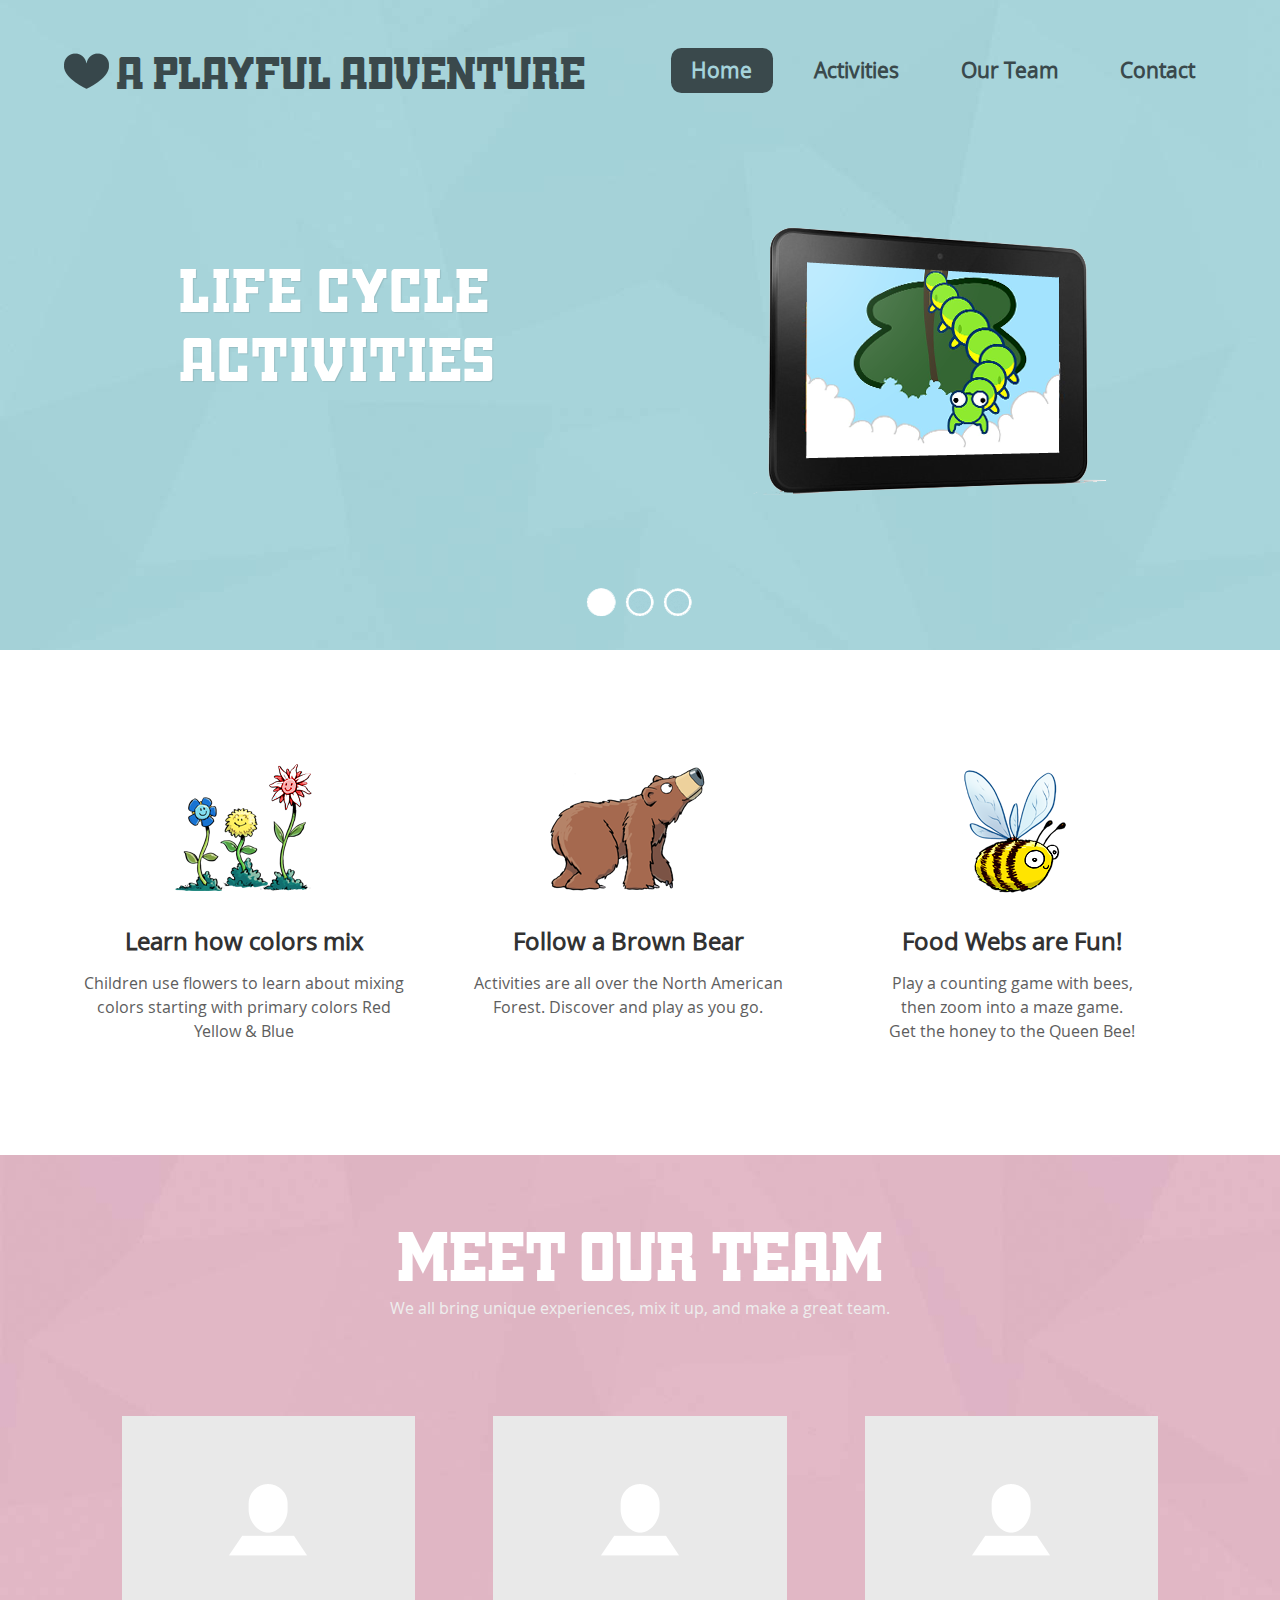
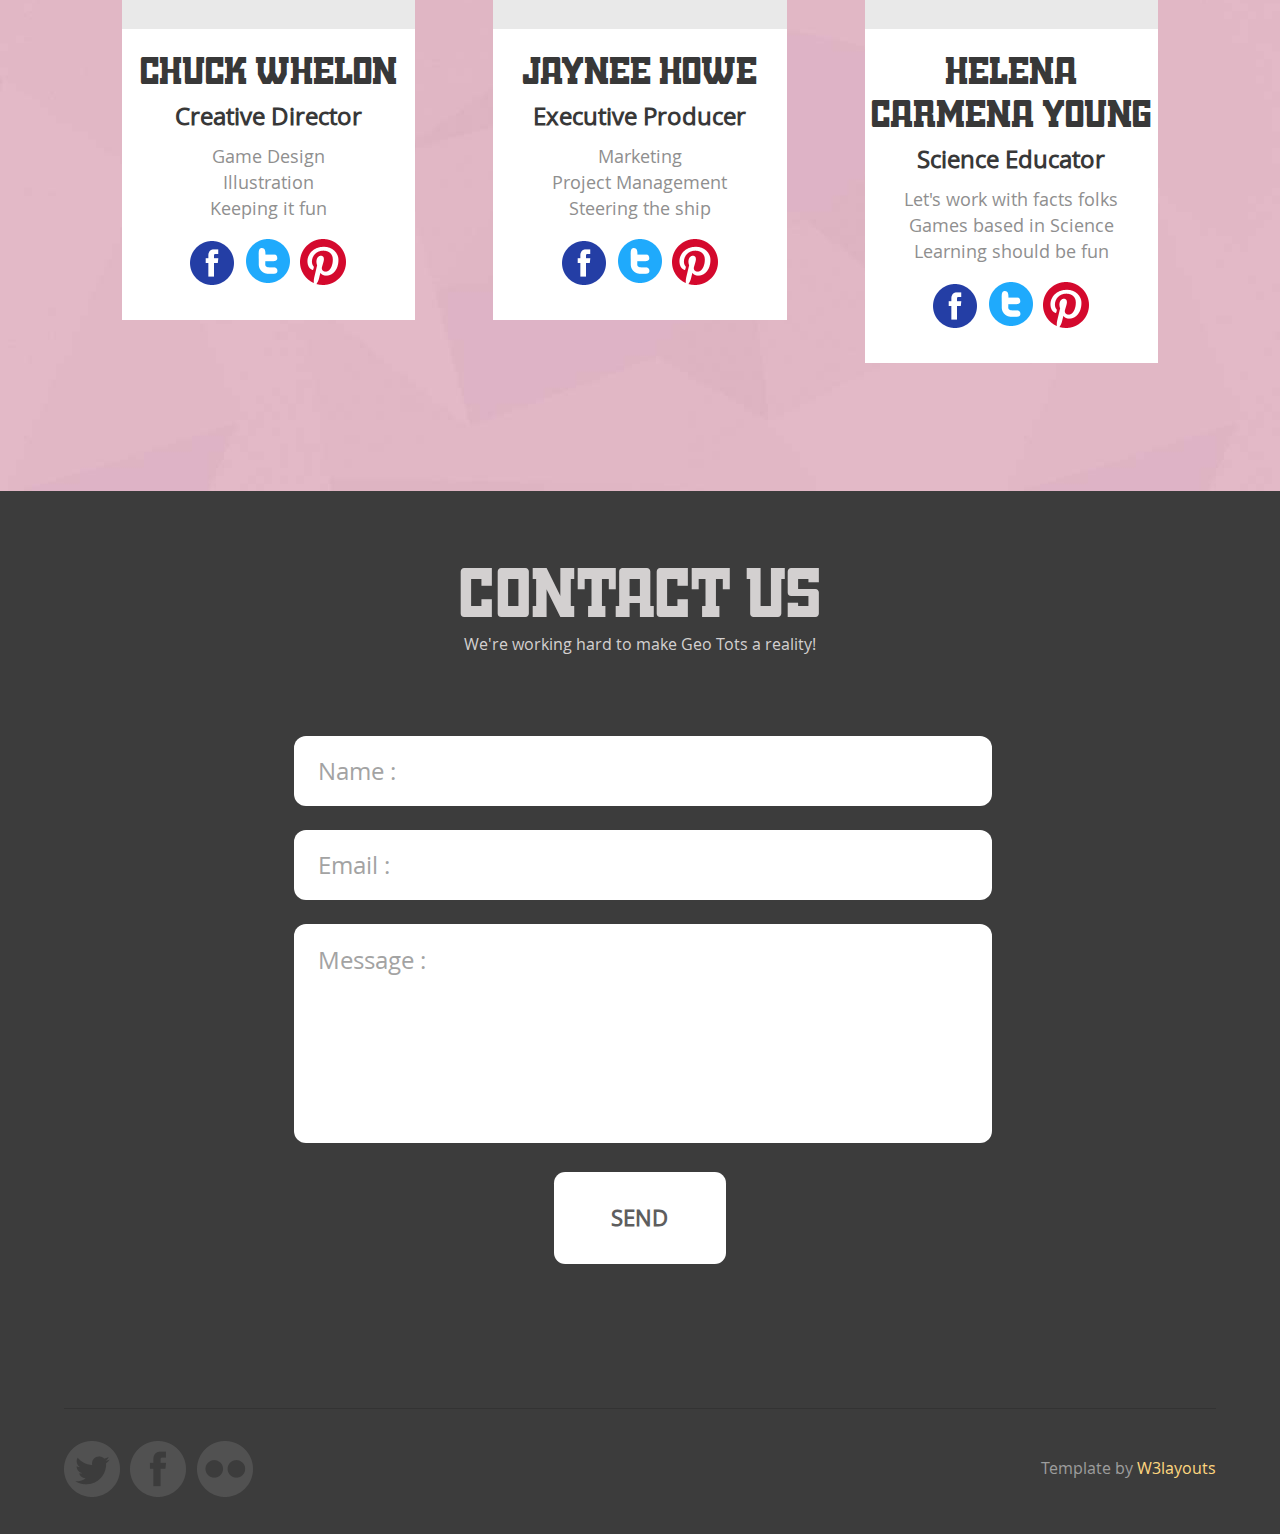
==== web/index.html @ cb93d804 "dotto" ====
<!--
Author: W3layouts
Author URL: http://w3layouts.com
License: Creative Commons Attribution 3.0 Unported
License URL: http://creativecommons.org/licenses/by/3.0/
-->
<!DOCTYPE HTML>
<html>
	<head>
		<title>Geo Tots</title>
		<meta name="viewport" content="width=device-width, initial-scale=1" />
		<link rel="shortcut icon" type="image/x-icon" href="images/fave-icon.png" />
		<script type="application/x-javascript"> addEventListener("load", function() { setTimeout(hideURLbar, 0); }, false); function hideURLbar(){ window.scrollTo(0,1); } </script>
		
   		<link href="css/style.css" rel="stylesheet" type="text/css" media="all" />
   		<link href="css/screen.css" media="screen, projection" rel="stylesheet" type="text/css" />
		<script src="js/modernizr.custom.28468.js"></script>
		<link rel="stylesheet" type="text/css" href="css/simptip-mini.css" media="screen,projection" />
		<script type="text/javascript" src="https://ajax.googleapis.com/ajax/libs/jquery/1.9.1/jquery.min.js"></script>
	</head>
	<body>
		<!---start-wrap----->
			<!---start-header----->
			<div class="header" id="home">
				<div class="wrap">
				<div class="top-header">
					<div class="logo">
						<a href="index.html"><span> </span>A playful adventure</a>
					</div>
					<div class="top-nav">
						<ul>
							<li class="active"><a href="#home" class="scroll">Home</a></li>
							<li><a href="#services" class="scroll">Activities</a></li>
						  <li><a href="#team" class="scroll">Our Team</a></li>
							<li><a href="#contact" class="scroll">Contact</a></li>
							<div class="clear"> </div>
						</ul>
				  </div>
					<div class="clear"> </div>
				</div>
			<!---End-header----->
			<!----start-content-slider---->
			<div id="da-slider" class="da-slider">
					  <div id="intro" class="da-slide">
					    <div class="da-title">
					      <h3> Life Cycle<br />
					      	 activities</h3>
					    </div>
					    <div class="da-img">
					      <img src="images/slider-pic1.png" alt="Geo Tots" title="Geo Tots" />
					    </div>
					  </div>
					  <div id="user-experience" class="da-slide">
					   <div class="da-title">
					   <h3> Learn how<br />
					      	 plants grow!</h3>
					    </div>
					     <div class="da-img">
					      <img src="images/slider-pic2.png" alt="Geo Tots" title="Geo Tots" />
					    </div>
					  </div>
					  <div id="design" class="da-slide">
					   <div class="da-title">
					    <h3>Discover <br />
					      	Food Webs!</h3>
					    </div>
					     <div class="da-img">
					      <img src="images/slider-pic3.png" alt="Drupal Powered" title="Presenting the Drupalien" />
					    </div>
					  </div>
					  <div>
					  </div>
					</div>
					<script src="http://ajax.googleapis.com/ajax/libs/jquery/1.7.1/jquery.min.js"></script>
					<script src="js/jquery.cslider.js"></script>
					<script>
					//jQuery(document).ready(function() {
					$('#da-slider').cslider({
					  autoplay : true,
					  interval: 3000,
					  bgincrement : 10
					});
					//});
					</script>
		<!----start-content-slider---->
			</div>
		</div>
		<!---End-header----->
		<!---start-content---->
		<div class="content">
			<div class="wrap">
			<!---start-top-grids---->
				<div class="top-service-grids" id="services">
					<div class="top-service-grid">
						<a href="#"><img src="images/top-grid-pic1.png" alt="" width="167" height="134" /></a>
						<a href="#"><span>Learn how colors mix</span></a>
					    <p>Children use flowers to learn about mixing colors starting with primary colors Red Yellow &amp; Blue </p>
				  </div>
					<div class="top-service-grid">
						<a href="#"><img src="images/top-grid-pic2.png" alt="" width="167" height="134" /></a>
						<a href="#"><span>Follow a Brown Bear</span></a>
					    <p>Activities are all over the North American Forest. Discover and play as you go.</p>
					</div>
			  <div class="top-service-grid">
						<a href="#"><img src="images/top-grid-pic4.png" alt="" width="167" height="134" /></a>
						<a href="#"><span>Food Webs are Fun!</span></a>
				        <p>Play a counting game with bees, <br>
				          then zoom into a maze game. <br>
	            Get the honey to the Queen Bee!</p>
				  </div>
				  <div class="clear"> </div>
				</div>
			<!---End-top-grids---->
			</div>
			
			<!---start-meet-our-team---->
			<div class="team" id="team">
				<div class="wrap">
					<div class="team-head">
						<h3>Meet Our team</h3>
						<p>We all bring unique experiences, mix it up, and make a great team.</p>
				  </div>
					<div class="team-members">
						<div class="team-member">
							<span><a href="#"> </a></span>
							<h4><a href="#">Chuck Whelon</a></h4>
						   <label>Creative Director</label>
							<p>Game Design</p>
							<p>Illustration</p>
							<p>Keeping it fun</p>
					  <ul>
								<li>
									</li><li><a class="facebook simptip-position-bottom simptip-movable" data-tooltip="Facebook" href="#"> </a></li>
									<li><a class="twitter simptip-position-bottom simptip-movable" data-tooltip="Twitter" href="#"> </a></li>
									<li><a class="pin simptip-position-bottom simptip-movable" data-tooltip="Pintrest" href="#"> </a></li>
									<div class="clear"> </div>
								
							</ul>
						</div>
						<div class="team-member">
							<span><a href="#"> </a></span>
							<h4><a href="#">Jaynee Howe</a></h4>
						   <label>Executive Producer</label>
							<p>Marketing</p>
							<p>Project Management</p>
							<p>Steering the ship</p>
<ul>
								<li>
									</li><li><a class="facebook simptip-position-bottom simptip-movable" data-tooltip="Facebook" href="#"> </a></li>
									<li><a class="twitter simptip-position-bottom simptip-movable" data-tooltip="Twitter" href="#"> </a></li>
									<li><a class="pin simptip-position-bottom simptip-movable" data-tooltip="Pintrest" href="#"> </a></li>
									<div class="clear"> </div>
								
							</ul>
						</div>
						<div class="team-member">
							<span><a href="#"> </a></span>
							<h4><a href="#">Helena Carmena Young</a></h4>
						   <label>Science Educator</label>
							<p>Let's work with facts folks</p>
							<p>Games based in Science</p>
							<p>Learning should be fun</p>
					  <ul>
								<li>
									</li><li><a class="facebook simptip-position-bottom simptip-movable" data-tooltip="Facebook" href="#"> </a></li>
									<li><a class="twitter simptip-position-bottom simptip-movable" data-tooltip="Twitter" href="#"> </a></li>
									<li><a class="pin simptip-position-bottom simptip-movable" data-tooltip="Pintrest" href="#"> </a></li>
									<div class="clear"> </div>
								
							</ul>
						</div>
						<div class="clear"> </div>
						<div class="clear"> </div>
					</div>
				</div>
			</div>
			<!---//End-meet-our-team---->
			
			<!---start-contact---->
			<div class="contact" id="contact">
				<div class="wrap">
				<div class="contact-head">
					<h3>Contact us</h3>
					<p>We're working hard to make Geo Tots a reality!</p>	
				</div>
				<div class="contatct-form">
					<form METHOD=POST ACTION="mailto:jaynee@geotots.com" ENCTYPE="text/plain">
						<input type="text" value="Name :" onFocus="this.value = '';" onBlur="if (this.value == '') {this.value = 'Name :';}" />
						<input type="text" value="Email :" onFocus="this.value = '';" onBlur="if (this.value == '') {this.value = 'Email :';}" />
						<textarea rows="2" cols="70" onFocus="if(this.value == 'Message :') this.value='';" onBlur="if(this.value == '') this.value='Message :';" >Message :</textarea>
						<input type="submit" value="Send" />
					</form>
				</div>
			</div>
			</div>
			<!---End-contact---->
		</div>
		<!---End-content---->
		<!----start-footer---->
		<div class="footer">
			<div class="wrap">
				<div class="footer-grids">
					<div class="footer-left">
						<ul>
							<li><a class="ftwiter" href="#"> </a></li>
							<li><a class="fface" href="#"> </a></li>
		
							<li><a class="fflick" href="#"> </a></li>
							<div class="clear"> </div>
						</ul>
					</div>
					<div class="footer-right">
						<p>Template by <a href="http://w3layouts.com/">W3layouts</a></p>
									<script type="text/javascript">
						$(document).ready(function() {
							$().UItoTop({ easingType: 'easeOutQuart' });
						});
					</script>
					<!----move-top-path---->
					<script type="text/javascript" src="js/move-top.js"></script>
					<script type="text/javascript" src="js/easing.js"></script>
					<script type="text/javascript">
						jQuery(document).ready(function($) {
							$(".scroll").click(function(event){		
								event.preventDefault();
								$('html,body').animate({scrollTop:$(this.hash).offset().top},1200);
							});
						});
					</script>
					<!----move-top-path---->
			    <a href="#" id="toTop" style="display: block;"><span id="toTopHover" style="opacity: 1;"></span></a>

					</div>
					<div class="clear"> </div>
				</div>
			</div>
		</div>
		<!----//End-footer---->
		<!---End-wrap----->
	</body>
</html>
---- web/css/style.css ----
/* reset */
html,body,div,span,applet,object,iframe,h1,h2,h3,h4,h5,h6,p,blockquote,pre,a,abbr,acronym,address,big,cite,code,del,dfn,em,img,ins,kbd,q,s,samp,small,strike,strong,sub,sup,tt,var,b,u,i,dl,dt,dd,ol,nav ul,nav li,fieldset,form,label,legend,table,caption,tbody,tfoot,thead,tr,th,td,article,aside,canvas,details,embed,figure,figcaption,footer,header,hgroup,menu,nav,output,ruby,section,summary,time,mark,audio,video{margin:0;padding:0;border:0;font-size:100%;font:inherit;vertical-align:baseline;}
article, aside, details, figcaption, figure,footer, header, hgroup, menu, nav, section {display: block;}
ol,ul{list-style:none;margin:0px;padding:0px;}
blockquote,q{quotes:none;}
blockquote:before,blockquote:after,q:before,q:after{content:'';content:none;}
table{border-collapse:collapse;border-spacing:0;}
/* start editing from here */
a{text-decoration:none;}
.txt-rt{text-align:right;}/* text align right */
.txt-lt{text-align:left;}/* text align left */
.txt-center{text-align:center;}/* text align center */
.float-rt{float:right;}/* float right */
.float-lt{float:left;}/* float left */
.clear{clear:both;}/* clear float */
.pos-relative{position:relative;}/* Position Relative */
.pos-absolute{position:absolute;}/* Position Absolute */
.vertical-base{	vertical-align:baseline;}/* vertical align baseline */
.vertical-top{	vertical-align:top;}/* vertical align top */
nav.vertical ul li{	display:block;}/* vertical menu */
nav.horizontal ul li{	display: inline-block;}/* horizontal menu */
img{max-width:100%;}
/*end reset*/
@font-face {
    font-family: 'open_sansregular';
    src: url('../fonts/OpenSans-Regular-webfont.eot');
    src: url('../fonts/OpenSans-Regular-webfont.eot?#iefix') format('embedded-opentype'),
         url('../fonts/OpenSans-Regular-webfont.woff') format('woff'),
         url('../fonts/OpenSans-Regular-webfont.ttf') format('truetype'),
         url('../fonts/OpenSans-Regular-webfont.svg#open_sansregular') format('svg');
    font-weight: normal;
    font-style: normal;
}
@font-face {
    font-family: 'trump_town_proregular';
    src: url('../fonts/Trump_Town_Pro-webfont.eot');
    src: url('../fonts/Trump_Town_Pro-webfont.eot?#iefix') format('embedded-opentype'),
         url('../fonts/Trump_Town_Pro-webfont.woff') format('woff'),
         url('../fonts/Trump_Town_Pro-webfont.ttf') format('truetype'),
         url('../fonts/Trump_Town_Pro-webfont.svg#trump_town_proregular') format('svg');
    font-weight: normal;
    font-style: normal;
}
body{
	font-family: 'open_sansregular';
	background:#FFF;
	font-size:100%;
}
/*---start-wrap---*/
.wrap{
	width: 80%;
	margin: 0 auto;
}
/*---start-header---*/
.logo {
	float: left;
}
.logo span{
	height: 36px;
	width: 45px;
	display: inline-block;
	background: url(../images/logo-icon.png) no-repeat 0px 0px;
	vertical-align: initial;
	margin-right: 7px;
}
.logo a{
	font-family: 'trump_town_proregular';
	color: #3A494C;
	font-size: 3em;
	text-transform: uppercase;
}
.top-header {
	padding: 3em 0;
}
.header{
	background: url(../images/header-bg.jpg);
	min-height: 650px;
}
.top-nav{
	float:right;
}
.top-nav ul li{
	display: inline-block;
	margin-left: 1em;
}
.top-nav ul li a{
	font-size: 1.3em;
	color: #3A494C;
	padding: 0.4em 1em;
	display: block;
	border-radius: 0.5em;
	-webkit-border-radius: 0.5em;
	-moz-border-radius: 0.5em;
	-o-border-radius: 0.5em;
	font-weight: 900;
}
.top-nav li.active> a, .top-nav li> a:hover {
	color: #A5D3DB;
	background:#3A494C;
	
}
.da-title h3{
	width:50%;
	letter-spacing: 0.03em;
}
/*---//End-header---*/
/*---content-----*/
.top-service-grid{
	float:left;
	width:31.33%;
	float:left;
	margin-right:2%;
	text-align:center;
}
.top-service-grid:nth-child(3){
	margin-right:0;
}
.top-service-grid a{
	display:block;
}
.top-service-grid a span{
	font-size: 1.5em;
	color: #323232;
	font-family: trebuchet ms,'open_sansregular';
	font-weight: 900;
	margin:1em 0 0.6em 0;
	display:block;
}  
.top-service-grid p{
	color:#5E5E5E;
	line-height:1.5em;
	width:90%;
	margin:0 auto;
}
.top-service-grids {
	padding: 7em 0;
}
/*---start-gallery-----*/
.recent-works {
	background: url(../images/portfolio-bg.jpg) no-repeat;
	padding: 4em 0;
}
.gallery{
	margin-top: 4%;
}
#info {
	-webkit-border-radius:5px;
	-moz-border-radius:5px;
	border-radius:5px;				
	background:#fcf8e3;
	border:1px solid  #fbeed5;
	width:95%;
	max-width:900px;
	margin:0 auto 40px auto;
	font-family:arial;
	font-size:12px;
	-webkit-box-sizing: border-box;
	-moz-box-sizing: border-box;
	-o-box-sizing: border-box;
}
#info .info-wrapper {
	padding:10px;
	-webkit-box-sizing: border-box;
	-moz-box-sizing: border-box;
	-o-box-sizing: border-box;
}
#info a {
	color:#c09853;
	text-decoration:none;
}	
#info p {
	margin:5px 0 0 0;
}
.container { 
	position: relative; 
	-webkit-transition: all 1s ease;
	-moz-transition: all 1s ease;
	-o-transition: all 1s ease;
	transition: all 1s ease;	
}
#filters {
	margin:1% auto 5% auto;
	padding:0;
	list-style:none;
	text-align:center;
}
#filters li {
	display:inline-block;
}
#filters li span{
	-webkit-text-stroke: 0.5px;
	display: inline-block;
	padding: 10px 30px;
	text-decoration: none;
	color: #FFF;
	cursor: pointer;
	text-transform: capitalize;
	text-transform: uppercase;
	font-size: 1.4em;
	-webkit-transition: all 1s ease;
	-moz-transition: all 1s ease;
	-o-transition: all 1s ease;
	transition: all 1s ease;
	border: 2px solid #9BD6A7;
	margin-right: 2em;
	border-radius: 0.5em;
	-webkit-border-radius: 0.5em;
	-moz-border-radius: 0.5em;
	-o-border-radius: 0.5em;
}
#filters li span:hover{
	border:2px solid #FFF;
}
#filters li span.active {
	background:#FFFFFF;
	color:#5E5E5E;
	border-radius:0.5em;
	text-transform:uppercase;
}
#portfoliolist .portfolio {
	-webkit-box-sizing: border-box;
	-moz-box-sizing: border-box;
	-o-box-sizing: border-box;
	width: 27.8%;
	margin: 1% 8% 5.8% 0;
	display:none;
	float:left;
	overflow:hidden;
}
.portfolio-wrapper {
	overflow:hidden;
	position: relative !important;
	cursor:pointer;
}
.portfolio img {
	max-width:100%;
	position: relative;
}
.portfolio .label {
	position: absolute;
	width: 100%;
	height:40px;
	bottom:-40px;
}
.portfolio .label-bg {
	background:#323232;
	width: 100%;
	height:100%;
	position: absolute;
	top:0;
	left:0;
}
.portfolio .label-text {
	text-transform: uppercase;
	color:#fff;
	position: relative;
	z-index:500;
	padding: 3px 8px;
	font-size: 13px;
}
.portfolio .text-category {
	display:block;
	font-size:9px;
	font-size: 12px;
	text-transform:uppercase;
}
/* #Clearing */

/* Self Clearing Goodness */
.container:after { content: "\0020"; display: block; height: 0; clear: both; visibility: hidden; }

.clearfix:before,
.clearfix:after,
.row:before,
.row:after {
  content: '\0020';
  display: block;
  overflow: hidden;
  visibility: hidden;
  width: 0;
  height: 0; }
.row:after,
.clearfix:after {
  clear: both; }
.row,
.clearfix {
  zoom: 1; }

.clear {
  clear: both;
  display: block;
  overflow: hidden;
  visibility: hidden;
  width: 0;
  height: 0;
}
/* end gallery */
#portfoliolist .portfolio:nth-child(3),#portfoliolist .portfolio:nth-child(6){
	margin-right:0;
}
.recent-works-head{
	text-align:center;
}
.recent-works-head h3{
	color:#FFF;
	font-size:4.5em;
	font-family: 'trump_town_proregular';
	text-transform:uppercase;
}
.recent-works-head p{
	color: #EEE;
	line-height: 1.5em;
	width: 50%;
	margin: 0 auto;
}
.morebtn{
	background: #FFFFFF;
	color: #5E5E5E;
	border-radius: 0.5em;
	text-transform: uppercase;
	display: block;
	padding: 1.5em 3em;
	font-size: 1.2em;
	margin: 0 auto;
	text-align: center;
	font-weight: 900;
	width: 10%;
	transition: 0.5s all;
	-webkit-transition: 0.5s all;
	-moz-transition: 0.5s all;
	-o-transition: 0.5s all;
}
.morebtn:hover{
	background: #323232;
	color:#FFF;
}
/*----start-blog-----*/
.blog{
	background:#F0F1F0;
	padding:3em 0;
}
/*---start-Blog-section-----*/
.blog-grid-left{
	width:30%;
	float:left;
}
.blog-grid-left span,.blog-grid2-right span{
	width: 339px;
	height: 270px;
	display: block;
	background: url(../images/blog-pic1.png) no-repeat;
	cursor:pointer;
}
.blog-grid-right{
	width:70%;
	float:right;
}
.blog-grid-right h3 a ,.blog-grid2-left h3 a{
	font-size: 2em;
	color: #3A494C;
	padding: 0.4em 0;
	font-family: trebuchet ms,'open_sansregular';
	transition: 0.5s all;
	-webkit-transition: 0.5s all;
	-moz-transition: 0.5s all;
	-o-transition: 0.5s all;
}
.blog-grid-right h3 a:hover{
	color:#9AD4A6;
}
.blog-grid2-left h3 a:hover{
	color:#A5D3DB;
}
.blog-grid-right p,.blog-grid2-left p{
	color: #515151;
	font-size: 1.4em;
	margin: 0.9em 0 1.4em 0;
}
.blogbtng{
	background: #9AD4A6;
	color: #FFF;
	border-radius: 0.5em;
	text-transform: uppercase;
	display: inline-block;
	padding: 1.2em 1.5em;
	font-size: 1.2em;
	transition: 0.5s all;
	-webkit-transition: 0.5s all;
	-moz-transition: 0.5s all;
	-o-transition: 0.5s all;
}
.blogbtng:hover{
	background: #323232;
	color:#FFF;
}
.blog-grid1 {
	border-bottom: 1px solid rgba(119, 119, 119, 0.18);
	padding: 3em 0 5em 0;
}
/*----*/
.blog-grid2-left{
	float:left;
	width:70%;
}
.blog-grid2-right{
	float: right;
	width: 27%;
}
.blogbtnb{
	background: #A5D3DB;
	color: #FFF;
	border-radius: 0.5em;
	text-transform: uppercase;
	display: inline-block;
	padding: 1.2em 1.5em;
	font-size: 1.2em;
	transition: 0.5s all;
	-webkit-transition: 0.5s all;
	-moz-transition: 0.5s all;
	-o-transition: 0.5s all;
}
.blogbtnb:hover{
	background: #323232;
	color:#FFF;
}
.blog-grid2 {
	margin: 4em 0 3em 0;
}
/*---start-team----*/
.team{
	background:url(../images/meet-bg.jpg) no-repeat;
	padding:4em 0
}
.team-head{
	text-align:center;
}
.team-head h3{
	color: #FFF;
	font-size: 4.5em;
	font-family: 'trump_town_proregular';
	text-transform: uppercase;
}
.team-head p{
	color: #EEE;
	line-height: 1.5em;
	width: 50%;
	margin: 0 auto;
}
/*----*/
.team-members{
	width: 90%;
	margin: 6em auto 4em;
}
.team-member{
	width: 28.33%;
	float: left;
	text-align: center;
	background: #FFF;
	margin-right: 7.5%;
	padding-bottom:0.8em;
}
.team-member:nth-child(3){
	margin-right:0;
}
.team-member span a{
	width:80px;
	height:80px;
	display:inline-block;
	background:url(../images/people-pic.png) no-repeat;
}
.team-member span{
	background: #E9E9E9;
	width: 100%;
	padding: 4em 0px;
	display: block;
}
.team-member label{
	color: #383838;
	font-family: trebuchet ms,'open_sansregular';
	font-size: 1.5em;
	margin: 0.3em 0 0.5em 0;
	display: block;
	font-weight: 900;
}
.team-member h4 a{
	color: #383838;
	font-size: 2.5em;
	font-family: 'trump_town_proregular';
	text-transform: uppercase;
	margin: 0.5em 0 0 0;
	display: block;
}
.team-member  p{
	color: #8F8F8F;
	font-size: 1.1em;
	line-height:1.5em;
	width: 87%;
	margin: 0 auto;
}
.team-member ul li{
	display:inline-block;
	margin-right: 5px;
}
.team-member ul{
	margin: 1em 0;
}
.team-member ul li a{
	width: 46px;
	height: 47px;
	display: block;
}
.facebook{
	background:url(../images/social-icons.png) no-repeat 0px 0px;
}
.twitter{
	background: url(../images/social-icons.png) no-repeat -59px 0px;
}
.pin{
	background: url(../images/social-icons.png) no-repeat -120px 0px;
}
/*------recent-postings-----*/
.recent-posts{
	background: url(../images/post-bg.jpg);
	padding: 4em 0;
}
.post-grids {
	margin: 6em 0 1em;
}
.post-grid{
	width: 29.33%;
	float: left;
	margin-right: 5%;
	text-align: center;
	background: #FFF;
	padding-bottom: 1em;
	margin-bottom: 5em;
	box-shadow: 0px 0px 10px rgba(238, 238, 238, 0.08);
}
.post-grid:nth-child(3){
	margin-right:0;
}
/*----recent-posts-head-----*/
.recent-posts-head{
	text-align:center;
}
.recent-posts-head h3{
	color: #FFF;
	font-size: 4.5em;
	font-family: 'trump_town_proregular';
	text-transform: uppercase;
}
.recent-posts-head p{
	color: #EEE;
	line-height: 1.5em;
	width: 50%;
	margin: 0 auto;
}
.post-grid span{
	background: #E9E9E9;
	width: 100%;
	padding: 4em 0px;
	display: block;
	cursor:pointer;
}
.post-grid span a{
	width: 80px;
	height: 80px;
	display: inline-block;
	background: url(../images/post-icon.png) no-repeat;
}
.post-grid h4 a{
	color: #383838;
	font-family: trebuchet ms,'open_sansregular';
	font-size: 1.8em;
	margin: 1em 0 0em 0;
	display: block;
	font-weight: 900;
}
.post-grid p{
	color: #909090;
	width: 90%;
	font-size: 1.1em;
	margin: 1em auto;
	line-height: 1.5em;
}
.post-grid label{
	color:#545454;
	font-size:1.2em;
	font-style:italic;
}
/*---start-contact----*/
.contact{
	background:#3C3C3C;
	padding:4em 0;
}
.contact-head{
	text-align:center;
}
.contact-head h3{
	color: #D3D0D0;
	font-size: 4.5em;
	font-family: 'trump_town_proregular';
	text-transform: uppercase;
}
.contact-head p{
	color: #D3D0D0;
	line-height: 1.5em;
	width: 40%;
	margin: 0 auto;
}
.contatct-form{
	width: 55%;
	margin: 5em auto;
}
.contatct-form input[type="text"],.contatct-form textarea{
	background: #FFF;
	padding: 0.8em 1em;
	font-size: 1.5em;
	border-radius: 0.5em;
	-webkit-border-radius: 0.5em;
	-moz-border-radius: 0.5em;
	-o-border-radius: 0.5em;
	width: 94%;
	border: none;
	outline: none;
	color: #A3A3A3;
	font-family: 'open_sansregular';
	margin-bottom: 1em;
}
.contatct-form textarea{
	height:180px;
	resize:none;
	margin-bottom:1em;
}
.contatct-form input[type="submit"]{
	background: #FFFFFF;
	color: #5E5E5E;
	border-radius: 0.5em;
	text-transform: uppercase;
	display: block;
	padding: 1.4em 2em;
	font-size: 1.4em;
	margin: 0 auto;
	text-align: center;
	border: none;
	width: 25%;
	font-weight: 900;
	outline: none;
	cursor: pointer;
	transition: 0.5s all;
	-webkit-transition: 0.5s all;
	-moz-transition: 0.5s all;
	-o-transition: 0.5s all;
	font-family: 'open_sansregular';
}
.contatct-form input[type="submit"]:hover{
	background: #323232;
	color: #FFF;
}
/*---start-footer----*/
.footer{
	background: #3C3C3C;
}
.footer-grids{
	border-top: 1px solid rgba(34, 34, 34, 0.33);
	padding: 2em 0;
}
.footer-left{
	float:left;
}
.footer-left ul li a{
	width: 57px;
	height: 56px;
	display: block;
}
.footer-left ul li{
	display:inline-block;
	margin-right:5px;
}
.ftwiter{
	background:url(../images/footer-social-icons.png) no-repeat 0px 0px;
}
.ftwiter:hover{
	background:url(../images/footer-social-icons.png) no-repeat 0px -56px;
}
.fface{
	background: url(../images/footer-social-icons.png) no-repeat -70px 0px;
}
.fface:hover{
	background: url(../images/footer-social-icons.png) no-repeat -70px -56px;
}
.fhtml{
	background: url(../images/footer-social-icons.png) no-repeat -143px 0px;
}
.fhtml:hover{
	background: url(../images/footer-social-icons.png) no-repeat -143px -56px;
}
.fflick{
	background: url(../images/footer-social-icons.png) no-repeat -221px 0px;
}
.fflick:hover{
	background: url(../images/footer-social-icons.png) no-repeat -221px -56px;
}
.footer-right{
	float: right;
	margin-top: 1em;
}
.footer-right p{
	color:#9C9D9D;
}
.footer-right p a{
	color:#FED67F;
	transition:0.5s all;
	-webkit-transition:0.5s all;
	-moz-transition:0.5s all;
	-o-transition:0.5s all;
}
.footer-right p a:hover{
	color:#FFF;
}
/*---End-footer----*/
/*** move top **/
#toTop {
	display: none;
	text-decoration: none;
	position: fixed;
	bottom: 0px;
	right: 10px;
	overflow: hidden;
	width: 50px;
	height: 49px;
	border: none;
	text-indent: 100%;
	background: url(../images/move-top.png) no-repeat 0px 0px;
	bottom: 10px;
}
#toTopHover {
	width: 50px;
	height: 49px;
	display: block;
	overflow: hidden;
	float: right;
	opacity: 0;
	-moz-opacity: 0;
	filter: alpha(opacity=0);
}
#toTop:active, #toTop:focus {
	outline: none;
}
/*---//End-wrap-----*/
/*---start-responsive design----*/
@media only screen and (max-width: 1440px) and (min-width:1366px) {
	.wrap{
		width:80%;
	}
	.morebtn {
		width: 12%;
	}
	.blog-grid-right {
		width: 67%;
	}
	.contatct-form {
		width: 60%;
	}
}
@media only screen and (max-width: 1366px) and (min-width:1280px) {
	.wrap{
		width:90%;
	}
	.morebtn {
		width: 12%;
	}
	.blog-grid-right {
		width: 67%;
	}
	.contatct-form {
		width: 60%;
	}
}
@media only screen and (max-width: 1280px) and (min-width:1024px) {
	.wrap{
		width:90%;
	}
	.morebtn {
		width: 12%;
	}
	.blog-grid-right {
		width: 67%;
	}
	.contatct-form {
		width: 60%;
	}
	.post-grid {
		width: 31%;
		margin-right: 3%;
	}	
}
@media only screen and (max-width: 1024px) and (min-width:768px) {
	.wrap{
		width:90%;
	}
	.morebtn {
		width: 14%;
	}
	.blog-grid-right {
		width: 59%;
	}
	.blog-grid2-left {
		width: 59%;
	}
	.blog-grid2-right {
		width: 38%;
	}
	.contatct-form {
		width: 70%;
	}
	.post-grid {
		width: 31%;
		margin-right: 3%;
	}	
	.top-nav ul li {
		margin-left: 0em;
	}
	.top-nav ul li a {
		font-size: 1.1em;
		padding: 0.4em 0.8em;
	}
	#filters li span {
		margin-right: 1em;
	}
}
@media only screen and (max-width: 768px) and (min-width:640px) {
	.wrap{
		width:90%;
	}
	.logo {
		float: none;
		text-align:center;
	}
	.top-header {
		padding: 1.5em 0;
	}
	.top-nav {
		float: none;
		text-align:center;
		margin-top:1em;
	}
	.morebtn {
		width: 19%;
	}
	.blog-grid-left {
		width: 100%;
		float: none;
	}
	.blog-grid-right {
		width:100%;
		float:none;
		margin-top:1em;
	}
	.blog-grid2-left {
		width:100%;
		float:none;
	}
	.blog-grid2-right {
		display:none;
	}
	.team-member {
		width:100%;
		float: none;
		text-align: center;
		background: #FFF;
		margin-right:0%;
		padding-bottom: 0.8em;
		margin-bottom:1.5em;
	}
	.team {
		background: url(../images/meet-bg.jpg);
	}
	.contatct-form {
		width: 80%;
		margin: 2em auto;
	}
	.contatct-form input[type="submit"] {
		width: 30%;
	}
	.post-grid {
		width:100%;
		margin-right:0%;
		margin-bottom:1.5em;
	}	
	.top-nav ul li {
		margin-left: 0em;
	}
	.top-nav ul li a {
		font-size: 1.1em;
		padding: 0.4em 0.8em;
	}
	#filters li span {
		margin-right: 0em;
		font-size: 1em;
	}
	.header {
		min-height: 509px;
	}
	.top-service-grids {
		padding: 3em 0;
	}
	.top-service-grid {
		float: none;
		width:100%;
		float: none;
		margin-right: 0%;
		margin-bottom:1em;
	}
	.recent-works-head h3 {
		font-size: 4em;
	}
	.recent-works-head p {
		width: 70%;
	}
	.team-head h3 {
		font-size: 4em;
	}
	.team-head p,.recent-posts-head p,.contact-head p {
		width: 70%;
	}
	.team-members {
		margin: 3em auto 1em;
	}
	.recent-posts-head h3 {
		font-size: 4em;
	}
	.post-grids {
		margin: 3em 0 1em;
	}
	.contact-head h3 {
		font-size: 4em;
	}
	
}
@media only screen and (max-width: 640px) and (min-width:480px) {
	.wrap{
		width:90%;
	}
	.logo {
		float: none;
		text-align:center;
	}
	.top-header {
		padding: 1.5em 0;
	}
	.top-nav {
		float: none;
		text-align:center;
		margin-top:1em;
	}
	.morebtn {
		width: 23%;
		padding: 1em 2em;
	}
	.blog-grid-left {
		width: 100%;
		float: none;
		text-align:center;
	}
	.blog-grid-right {
		width:100%;
		float:none;
		margin-top:1em;
	}
	.blog-grid2-left {
		width:100%;
		float:none;
	}
	.blog-grid2-right {
		display:none;
	}
	.team-member {
		width:100%;
		float: none;
		text-align: center;
		background: #FFF;
		margin-right:0%;
		padding-bottom: 0.8em;
		margin-bottom:1.5em;
	}
	.team {
		background: url(../images/meet-bg.jpg);
	}
	.contatct-form {
		width: 80%;
		margin: 2em auto;
	}
	.contatct-form input[type="submit"] {
		width: 40%;
		padding: 1.2em 1.1em;
	}
	.post-grid {
		width:100%;
		margin-right:0%;
		margin-bottom:1.5em;
	}	
	.top-nav ul li {
		margin-left: 0em;
	}
	.top-nav ul li a {
		font-size: 1.1em;
		padding: 0.4em 0.8em;
	}
	#filters li span {
		margin-right: 0em;
		font-size: 1em;
	}
	.header {
		min-height: 509px;
	}
	.top-service-grids {
		padding: 3em 0;
	}
	.top-service-grid {
		float: none;
		width:100%;
		float: none;
		margin-right: 0%;
		margin-bottom:1em;
	}
	.recent-works-head h3 {
		font-size: 4em;
	}
	.recent-works-head p {
		width: 70%;
	}
	.team-head h3 {
		font-size: 4em;
	}
	.team-head p,.recent-posts-head p,.contact-head p {
		width: 70%;
	}
	.team-members {
		margin: 3em auto 1em;
	}
	.recent-posts-head h3 {
		font-size: 4em;
	}
	.post-grids {
		margin: 3em 0 1em;
	}
	.contact-head h3 {
		font-size: 4em;
	}
	#filters li span {
		padding: 10px 17px;
	}
	.blog-grid-left span, .blog-grid2-right span {
		display: inline-block;
	}
	.blog {
		padding: 0em 0;
	}
	.blog-grid2 {
		display:none;
	}
}
@media only screen and (max-width: 480px) and (min-width:320px) {
	.wrap{
		width:90%;
	}
	.logo {
		float: none;
		text-align:center;
	}
	.top-header {
		padding: 1.5em 0 0 0;
	}
	.top-nav {
		float: none;
		text-align:center;
		margin-top:1em;
	}
	.morebtn {
		width: 32%;
		padding: 0.8em 1em;
	}
	.blog-grid-right h3 a, .blog-grid2-left h3 a {
		font-size:1.5em;
	}
	.blog-grid-right p, .blog-grid2-left p {
		font-size: 1.2em;
	}
	.blogbtng {
		padding: 0.7em 1.2em;
	}
	.blog-grid1 {
		padding: 2em 0 3em 0;
	}
	.blog-grid-left {
		width: 100%;
		float: none;
		text-align:center;
	}
	.blog-grid-right {
		width:100%;
		float:none;
		margin-top:1em;
	}
	.blog-grid2-left {
		width:100%;
		float:none;
	}
	.blog-grid2-right {
		display:none;
	}
	.team-member {
		width:100%;
		float: none;
		text-align: center;
		background: #FFF;
		margin-right:0%;
		padding-bottom: 0.8em;
		margin-bottom:1.5em;
	}
	.team {
		background: url(../images/meet-bg.jpg);
		padding: 2em 0;
	}
	.contatct-form {
		width:100%;
		margin: 2em auto;
	}
	.contatct-form input[type="submit"] {
		width: 40%;
		padding: 0.78em 1.1em;
		font-size:1.2em;
	}
	.post-grid {
		width:100%;
		margin-right:0%;
		margin-bottom:1.5em;
	}	
	.top-nav ul li {
		margin-left: 0em;
	}
	.top-nav ul li a {
		font-size: 1em;
		padding: 0.4em 0.6em;
	}
	#filters li span {
		margin-right: 0em;
		font-size: 0.875em;
	}
	.header {
		min-height: 398px;
	}
	.top-service-grids {
		padding: 1em 0;
	}
	.top-service-grid {
		float: none;
		width:100%;
		float: none;
		margin-right: 0%;
		margin-bottom:1em;
	}
	.recent-works-head h3 {
		font-size: 3em;
	}
	.recent-works-head p {
		width: 90%;
	}
	.team-head h3 {
		font-size: 3em;
	}
	.team-head p,.recent-posts-head p,.contact-head p {
		width: 90%;
	}
	.recent-works {
		padding: 2em 0;
	}
	.team-members {
		margin: 1.5em auto 1em;
	}
	.recent-posts-head h3 {
		font-size: 3em;
	}
	.post-grids {
		margin: 1.5em 0 1em;
	}
	.post-grid h4 a {
		margin: 0.8em 0 0em 0;
	}
	.contact-head h3 {
		font-size: 3em;
	}
	#filters li span {
		padding: 10px 9px;
	}
	.blog-grid-left span, .blog-grid2-right span {
		display: inline-block;
	}
	.blog {
		padding: 0em 0;
	}
	.blog-grid2 {
		display:none;
	}
	.logo a {
		font-size: 2.5em;
	}
	.post-grid p {
		margin: 0.8em auto 1em auto;
		font-size:1em;
	}
	.contact {
		padding: 2em 0;
	}
	.contatct-form input[type="text"], .contatct-form textarea {
		padding: 0.8em;
		width: 94%;
		border-radius: 0.3em;
		-webkit-border-radius: 0.3em;
		-moz-border-radius: 0.3em;
		-o-border-radius: 0.3em;
		font-size:1em;
	}	
	.footer-left {
		float: none;
		text-align:center;
	}
	.footer-right {
		margin-top:1em;
		float: none;
		text-align:center;
	}
}
@media only screen and (max-width: 320px) and (min-width:240px) {
	.wrap{
		width:90%;
	}
	.logo {
		float: none;
		text-align:center;
	}
	.top-header {
		padding: 1.5em 0 0 0;
	}
	.top-nav {
		float: none;
		text-align:center;
		margin-top:1em;
	}
	.morebtn {
		width: 50%;
		padding: 0.5em 1em;
		font-size: 1em;
	}
	.blog-grid-right h3 a, .blog-grid2-left h3 a {
		font-size:1.5em;
	}
	.blog-grid-right p, .blog-grid2-left p {
		font-size: 1.2em;
	}
	.blogbtng {
		padding: 0.7em 1.2em;
	}
	.blog-grid1 {
		padding: 2em 0 3em 0;
	}
	.blog-grid-left {
		width: 100%;
		float: none;
		text-align:center;
	}
	.blog-grid-right {
		width:100%;
		float:none;
		margin-top:1em;
	}
	.blog-grid2-left {
		width:100%;
		float:none;
	}
	.blog-grid2-right {
		display:none;
	}
	.team-member {
		width:100%;
		float: none;
		text-align: center;
		background: #FFF;
		margin-right:0%;
		padding-bottom: 0.8em;
		margin-bottom:1.5em;
	}
	.team {
		background: url(../images/meet-bg.jpg);
		padding: 2em 0;
	}
	.contatct-form {
		width:100%;
		margin: 1em auto;
	}
	.contatct-form input[type="submit"] {
		width: 100%;
		padding: 0.6em 1.1em;
		font-size: 1em;
	}
	.post-grid {
		width:100%;
		margin-right:0%;
		margin-bottom:1.5em;
	}	
	.top-nav ul li {
		margin-left: 0em;
		display:block;
	}
	.top-nav ul li a {
		font-size:1em;
		padding: 0.4em 0.1em;
		border-radius:none;
		-webkit-border-radius:none;
		-moz-border-radius:none;
		-o-border-radius:none;
	}
	#filters li span {
		margin-right: 0em;
		font-size: 0.875em;
	}
	.header {
		min-height: 486px;
	}
	.top-service-grids {
		padding: 1em 0;
	}
	.top-service-grid {
		float: none;
		width:100%;
		float: none;
		margin-right: 0%;
		margin-bottom:1em;
	}
	.recent-works-head h3 {
		font-size: 2.3em;
	}
	.recent-works-head p {
		width:100%;
	}
	.team-head h3 {
		font-size: 2.3em;
	}
	.team-head p,.recent-posts-head p,.contact-head p {
		width:100%;
	}
	.recent-works {
		padding: 2em 0;
	}
	.team-members {
		margin: 1.5em auto 1em;
	}
	.recent-posts-head h3 {
		font-size: 2.3em;
	}
	.post-grid span {
		padding: 1em 0px;
	}
	.post-grids {
		margin: 1.5em 0 1em;
	}
	.post-grid h4 a {
		margin: 0.8em 0 0em 0;
		font-size: 1.3em;
	}
	.post-grid label{
		font-size:0.8em;
	}
	.contact-head h3 {
		font-size: 2.3em;
	}
	#filters li span {
		padding: 2px 2px;
	}
	.blog-grid-left span, .blog-grid2-right span {
		display: inline-block;
		width: 264px;
		height: 207px;
		background: url(../images/blog-pic1.png) no-repeat;
		background-size: 100%;
		cursor: pointer;
	}
	.team-member h4 a {
		font-size: 2em;
	}
	.team-member label {
		font-size: 1.2em;
	}
	.team-member span {
		padding: 1em 0px;
	}
	.team-member p {
		font-size:0.875em;
	}
	.blog {
		padding: 0em 0;
	}
	.blog-grid2 {
		display:none;
	}
	.logo a {
		font-size: 1.8em;
	}
	.post-grid p {
		margin: 0.8em auto 1em auto;
		font-size: 0.875em;
	}
	.contact {
		padding: 2em 0;
	}
	.contatct-form input[type="text"], .contatct-form textarea {
		padding: 0.7em;
		width: 92%;
		border-radius: 0.3em;
		-webkit-border-radius: 0.3em;
		-moz-border-radius: 0.3em;
		-o-border-radius: 0.3em;
		font-size: 1em;
	}	
	.contatct-form textarea {
		height:100px;
	}
	.footer-left {
		float: none;
		text-align:center;
	}
	.footer-right {
		margin-top:1em;
		float: none;
		text-align:center;
	}
}
---- web/css/screen.css ----
.boxes .box {
  float: left;
  width: 100px;
  height: 100px;
  text-align: center; }
.boxes .one {
  background: #163e76; }
.boxes .two {
  background: #3282f3; }
.boxes .three {
  background: #1e49a1; }
.da-slider {
  width: 100%;
  min-width: 520px;
  height: 441px;
  position: relative;
  margin: 30px auto;
  overflow: hidden;
  background: transparent url(../images/waves.png) repeat 0% 0;
  -webkit-transition: background-position 1.4s ease-in-out;
  -webkit-transition-delay: 0.3s;
  -moz-transition: background-position 1.4s ease-in-out 0.3s;
  -ms-transition: background-position 1.4s ease-in-out 0.3s;
  -o-transition: background-position 1.4s ease-in-out 0.3s;
  transition: background-position 1.4s ease-in-out 0.3s; }
.da-slide {
  position: absolute;
  width: 100%;
  height: 100%;
  top: 0;
  left: 0;
   font-family: 'trump_town_proregular';
  text-align: left; }
  .da-slide .da-text, .da-slide .da-title, .da-slide .da-img, .da-slide .da-link {
    position: absolute;
    opacity: 0;
    left: 110%; }
  .da-slide .da-title {
  	top:80px;
    color: #FFF;
    width:20%;
    white-space: nowrap;
    z-index: 10;
    font-size:4em;
    text-transform: uppercase;
    
    text-shadow: 1px 1px 1px rgba(0, 0, 0, 0.1); }
  .da-slide .da-text {
    width: 40%;
    top:150px;
    color: white;
    font-size: 28px;
    line-height: 1.2em;
    overflow: hidden;
    font-weight: 100; }
  .da-slide .da-img {
    text-align: center;
    width: 50%;
    top: 20px;
    height: 256px;
    line-height: 320px;
    left: 110%; }
  .da-slide .da-link {
    bottom: 25px;
    width: 100px; }
    .da-slide .da-link a {
      white-space: nowrap; }

.da-slider-fb .da-slide {
  left: 100%; }
  .da-slider-fb .da-slide.da-slide-current {
    left: 0; }
  .da-slider-fb .da-slide .da-title, .da-slider-fb .da-slide .da-text, .da-slider-fb .da-slide .da-link {
    left: 10%;
    opacity: 1; }
  .da-slider-fb .da-slide .da-img {
    left: 50%;
    opacity: 1; }

.da-slide-current {
  z-index: 500; }
  .da-slide-current .da-title, .da-slide-current .da-text, .da-slide-current .da-link {
    left: 10%;
    opacity: 1; }
  .da-slide-current .da-img {
    left: 50%;
    opacity: 1; }

.da-dots {
  position: absolute;
  width: 100%;
  left: 0;
  bottom: -8px;
  z-index: 2000;
  text-align: center;
  -webkit-user-select: none;
  -moz-user-select: none;
  -ms-user-select: none;
  -o-user-select: none;
  user-select: none; }
  .da-dots span {
   display: inline-block;
	position: relative;
	width: 32px;
	height: 32px;
	margin: 3px;
	cursor: pointer;
	background: url(../images/slider-pagenate.png) no-repeat -49px 2px;
   }
    .da-dots span.da-dots-current:after {
      content: '';
      width:32px;
      height:32px;
      position: absolute;
      top:0px;
      left:0px;
      /* non-css3 */
      background: url(../images/slider-pagenate.png) no-repeat 0px 2px;
      /* for ie */
      *zoom: 1;
      /* css3 */
}
/* Animation classes and animations */
/* Slide in from the right */
.da-slide-fromright .da-title {
  -webkit-animation: fromRightAnim1 0.6s ease-in 0.8s both;
  -moz-animation: fromRightAnim1 0.6s ease-in 0.8s both;
  -ms-animation: fromRightAnim1 0.6s ease-in 0.8s both;
  -o-animation: fromRightAnim1 0.6s ease-in 0.8s both;
  animation: fromRightAnim1 0.6s ease-in 0.8s both; }
.da-slide-fromright .da-text {
  -webkit-animation: fromRightAnim2 0.6s ease-in 0.8s both;
  -moz-animation: fromRightAnim2 0.6s ease-in 0.8s both;
  -ms-animation: fromRightAnim2 0.6s ease-in 0.8s both;
  -o-animation: fromRightAnim2 0.6s ease-in 0.8s both;
  animation: fromRightAnim2 0.6s ease-in 0.8s both; }
.da-slide-fromright .da-link {
  -webkit-animation: fromRightAnim3 0.4s ease-in 1.2s both;
  -moz-animation: fromRightAnim3 0.4s ease-in 1.2s both;
  -ms-animation: fromRightAnim3 0.4s ease-in 1.2s both;
  -o-animation: fromRightAnim3 0.4s ease-in 1.2s both;
  animation: fromRightAnim3 0.4s ease-in 1.2s both; }
.da-slide-fromright .da-img {
  -webkit-animation: fromRightAnim4 0.6s ease-in 0.8s both;
  -moz-animation: fromRightAnim4 0.6s ease-in 0.8s both;
  -ms-animation: fromRightAnim4 0.6s ease-in 0.8s both;
  -o-animation: fromRightAnim4 0.6s ease-in 0.8s both;
  animation: fromRightAnim4 0.6s ease-in 0.8s both; }

@-moz-keyframes fromRightAnim1 {
  0% {
    left: 110%;
    opacity: 0; }

  100% {
    left: 10%;
    opacity: 1; } }

@-webkit-keyframes fromRightAnim1 {
  0% {
    left: 110%;
    opacity: 0; }

  100% {
    left: 10%;
    opacity: 1; } }

@-o-keyframes fromRightAnim1 {
  0% {
    left: 110%;
    opacity: 0; }

  100% {
    left: 10%;
    opacity: 1; } }

@-ms-keyframes fromRightAnim1 {
  0% {
    left: 110%;
    opacity: 0; }

  100% {
    left: 10%;
    opacity: 1; } }

@keyframes fromRightAnim1 {
  0% {
    left: 110%;
    opacity: 0; }

  100% {
    left: 10%;
    opacity: 1; } }

@-moz-keyframes fromRightAnim2 {
  0% {
    left: 110%;
    opacity: 0; }

  100% {
    left: 10%;
    opacity: 1; } }

@-webkit-keyframes fromRightAnim2 {
  0% {
    left: 110%;
    opacity: 0; }

  100% {
    left: 10%;
    opacity: 1; } }

@-o-keyframes fromRightAnim2 {
  0% {
    left: 110%;
    opacity: 0; }

  100% {
    left: 10%;
    opacity: 1; } }

@-ms-keyframes fromRightAnim2 {
  0% {
    left: 110%;
    opacity: 0; }

  100% {
    left: 10%;
    opacity: 1; } }

@keyframes fromRightAnim2 {
  0% {
    left: 110%;
    opacity: 0; }

  100% {
    left: 10%;
    opacity: 1; } }

@-moz-keyframes fromRightAnim3 {
  0% {
    left: 110%;
    opacity: 0; }

  1% {
    left: 10%;
    opacity: 0; }

  100% {
    left: 10%;
    opacity: 1; } }

@-webkit-keyframes fromRightAnim3 {
  0% {
    left: 110%;
    opacity: 0; }

  1% {
    left: 10%;
    opacity: 0; }

  100% {
    left: 10%;
    opacity: 1; } }

@-o-keyframes fromRightAnim3 {
  0% {
    left: 110%;
    opacity: 0; }

  1% {
    left: 10%;
    opacity: 0; }

  100% {
    left: 10%;
    opacity: 1; } }

@-ms-keyframes fromRightAnim3 {
  0% {
    left: 110%;
    opacity: 0; }

  1% {
    left: 10%;
    opacity: 0; }

  100% {
    left: 10%;
    opacity: 1; } }

@keyframes fromRightAnim3 {
  0% {
    left: 110%;
    opacity: 0; }

  1% {
    left: 10%;
    opacity: 0; }

  100% {
    left: 10%;
    opacity: 1; } }

@-moz-keyframes fromRightAnim4 {
  0% {
    left: 110%;
    opacity: 0; }

  100% {
    left: 50%;
    opacity: 1; } }

@-webkit-keyframes fromRightAnim4 {
  0% {
    left: 110%;
    opacity: 0; }

  100% {
    left: 50%;
    opacity: 1; } }

@-o-keyframes fromRightAnim4 {
  0% {
    left: 110%;
    opacity: 0; }

  100% {
    left: 50%;
    opacity: 1; } }

@-ms-keyframes fromRightAnim4 {
  0% {
    left: 110%;
    opacity: 0; }

  100% {
    left: 50%;
    opacity: 1; } }

@keyframes fromRightAnim4 {
  0% {
    left: 110%;
    opacity: 0; }

  100% {
    left: 50%;
    opacity: 1; } }

/* Slide in from the left */
.da-slide-fromleft .da-title {
  -webkit-animation: fromLeftAnim1 0.6s ease-in 0.6s both;
  -moz-animation: fromLeftAnim1 0.6s ease-in 0.6s both;
  -ms-animation: fromLeftAnim1 0.6s ease-in 0.6s both;
  -o-animation: fromLeftAnim1 0.6s ease-in 0.6s both;
  animation: fromLeftAnim1 0.6s ease-in 0.6s both; }
.da-slide-fromleft .da-text {
  -webkit-animation: fromLeftAnim2 0.6s ease-in 0.6s both;
  -moz-animation: fromLeftAnim2 0.6s ease-in 0.6s both;
  -ms-animation: fromLeftAnim2 0.6s ease-in 0.6s both;
  -o-animation: fromLeftAnim2 0.6s ease-in 0.6s both;
  animation: fromLeftAnim2 0.6s ease-in 0.6s both; }
.da-slide-fromleft .da-link {
  -webkit-animation: fromLeftAnim3 0.4s ease-in 1.2s both;
  -moz-animation: fromLeftAnim3 0.4s ease-in 1.2s both;
  -ms-animation: fromLeftAnim3 0.4s ease-in 1.2s both;
  -o-animation: fromLeftAnim3 0.4s ease-in 1.2s both;
  animation: fromLeftAnim3 0.4s ease-in 1.2s both; }
.da-slide-fromleft .da-img {
  -webkit-animation: fromLeftAnim4 0.6s ease-in 0.6s both;
  -moz-animation: fromLeftAnim4 0.6s ease-in 0.6s both;
  -ms-animation: fromLeftAnim4 0.6s ease-in 0.6s both;
  -o-animation: fromLeftAnim4 0.6s ease-in 0.6s both;
  animation: fromLeftAnim4 0.6s ease-in 0.6s both; }

@-moz-keyframes fromLeftAnim1 {
  0% {
    left: -110%;
    opacity: 0; }

  100% {
    left: 10%;
    opacity: 1; } }

@-webkit-keyframes fromLeftAnim1 {
  0% {
    left: -110%;
    opacity: 0; }

  100% {
    left: 10%;
    opacity: 1; } }

@-o-keyframes fromLeftAnim1 {
  0% {
    left: -110%;
    opacity: 0; }

  100% {
    left: 10%;
    opacity: 1; } }

@-ms-keyframes fromLeftAnim1 {
  0% {
    left: -110%;
    opacity: 0; }

  100% {
    left: 10%;
    opacity: 1; } }

@keyframes fromLeftAnim1 {
  0% {
    left: -110%;
    opacity: 0; }

  100% {
    left: 10%;
    opacity: 1; } }

@-moz-keyframes fromLeftAnim2 {
  0% {
    left: -110%;
    opacity: 0; }

  100% {
    left: 10%;
    opacity: 1; } }

@-webkit-keyframes fromLeftAnim2 {
  0% {
    left: -110%;
    opacity: 0; }

  100% {
    left: 10%;
    opacity: 1; } }

@-o-keyframes fromLeftAnim2 {
  0% {
    left: -110%;
    opacity: 0; }

  100% {
    left: 10%;
    opacity: 1; } }

@-ms-keyframes fromLeftAnim2 {
  0% {
    left: -110%;
    opacity: 0; }

  100% {
    left: 10%;
    opacity: 1; } }

@keyframes fromLeftAnim2 {
  0% {
    left: -110%;
    opacity: 0; }

  100% {
    left: 10%;
    opacity: 1; } }

@-moz-keyframes fromLeftAnim3 {
  0% {
    left: -110%;
    opacity: 0; }

  1% {
    left: 10%;
    opacity: 0; }

  100% {
    left: 10%;
    opacity: 1; } }

@-webkit-keyframes fromLeftAnim3 {
  0% {
    left: -110%;
    opacity: 0; }

  1% {
    left: 10%;
    opacity: 0; }

  100% {
    left: 10%;
    opacity: 1; } }

@-o-keyframes fromLeftAnim3 {
  0% {
    left: -110%;
    opacity: 0; }

  1% {
    left: 10%;
    opacity: 0; }

  100% {
    left: 10%;
    opacity: 1; } }

@-ms-keyframes fromLeftAnim3 {
  0% {
    left: -110%;
    opacity: 0; }

  1% {
    left: 10%;
    opacity: 0; }

  100% {
    left: 10%;
    opacity: 1; } }

@keyframes fromLeftAnim3 {
  0% {
    left: -110%;
    opacity: 0; }

  1% {
    left: 10%;
    opacity: 0; }

  100% {
    left: 10%;
    opacity: 1; } }

@-moz-keyframes fromLeftAnim4 {
  0% {
    left: -110%;
    opacity: 0; }

  100% {
    left: 50%;
    opacity: 1; } }

@-webkit-keyframes fromLeftAnim4 {
  0% {
    left: -110%;
    opacity: 0; }

  100% {
    left: 50%;
    opacity: 1; } }

@-o-keyframes fromLeftAnim4 {
  0% {
    left: -110%;
    opacity: 0; }

  100% {
    left: 50%;
    opacity: 1; } }

@-ms-keyframes fromLeftAnim4 {
  0% {
    left: -110%;
    opacity: 0; }

  100% {
    left: 50%;
    opacity: 1; } }

@keyframes fromLeftAnim4 {
  0% {
    left: -110%;
    opacity: 0; }

  100% {
    left: 50%;
    opacity: 1; } }

/* Slide out to the right */
.da-slide-toright .da-title {
  -webkit-animation: toRightAnim1 0.6s ease-in 0.6s both;
  -moz-animation: toRightAnim1 0.6s ease-in 0.6s both;
  -ms-animation: toRightAnim1 0.6s ease-in 0.6s both;
  -o-animation: toRightAnim1 0.6s ease-in 0.6s both;
  animation: toRightAnim1 0.6s ease-in 0.6s both; }
.da-slide-toright .da-text {
  -webkit-animation: toRightAnim2 0.6s ease-in 0.3s both;
  -moz-animation: toRightAnim2 0.6s ease-in 0.3s both;
  -ms-animation: toRightAnim2 0.6s ease-in 0.3s both;
  -o-animation: toRightAnim2 0.6s ease-in 0.3s both;
  animation: toRightAnim2 0.6s ease-in 0.3s both; }
.da-slide-toright .da-link {
  -webkit-animation: toRightAnim3 0.4s ease-in both;
  -moz-animation: toRightAnim3 0.4s ease-in both;
  -ms-animation: toRightAnim3 0.4s ease-in both;
  -o-animation: toRightAnim3 0.4s ease-in both;
  animation: toRightAnim3 0.4s ease-in both; }
.da-slide-toright .da-img {
  -webkit-animation: toRightAnim4 0.6s ease-in both;
  -moz-animation: toRightAnim4 0.6s ease-in both;
  -ms-animation: toRightAnim4 0.6s ease-in both;
  -o-animation: toRightAnim4 0.6s ease-in both;
  animation: toRightAnim4 0.6s ease-in both; }

@-moz-keyframes toRightAnim1 {
  0% {
    left: 10%;
    opacity: 1; }

  100% {
    left: 100%;
    opacity: 0; } }

@-webkit-keyframes toRightAnim1 {
  0% {
    left: 10%;
    opacity: 1; }

  100% {
    left: 100%;
    opacity: 0; } }

@-o-keyframes toRightAnim1 {
  0% {
    left: 10%;
    opacity: 1; }

  100% {
    left: 100%;
    opacity: 0; } }

@-ms-keyframes toRightAnim1 {
  0% {
    left: 10%;
    opacity: 1; }

  100% {
    left: 100%;
    opacity: 0; } }

@keyframes toRightAnim1 {
  0% {
    left: 10%;
    opacity: 1; }

  100% {
    left: 100%;
    opacity: 0; } }

@-moz-keyframes toRightAnim2 {
  0% {
    left: 10%;
    opacity: 1; }

  100% {
    left: 100%;
    opacity: 0; } }

@-webkit-keyframes toRightAnim2 {
  0% {
    left: 10%;
    opacity: 1; }

  100% {
    left: 100%;
    opacity: 0; } }

@-o-keyframes toRightAnim2 {
  0% {
    left: 10%;
    opacity: 1; }

  100% {
    left: 100%;
    opacity: 0; } }

@-ms-keyframes toRightAnim2 {
  0% {
    left: 10%;
    opacity: 1; }

  100% {
    left: 100%;
    opacity: 0; } }

@keyframes toRightAnim2 {
  0% {
    left: 10%;
    opacity: 1; }

  100% {
    left: 100%;
    opacity: 0; } }

@-moz-keyframes toRightAnim3 {
  0% {
    left: 10%;
    opacity: 1; }

  99% {
    left: 10%;
    opacity: 0; }

  100% {
    left: 100%;
    opacity: 0; } }

@-webkit-keyframes toRightAnim3 {
  0% {
    left: 10%;
    opacity: 1; }

  99% {
    left: 10%;
    opacity: 0; }

  100% {
    left: 100%;
    opacity: 0; } }

@-o-keyframes toRightAnim3 {
  0% {
    left: 10%;
    opacity: 1; }

  99% {
    left: 10%;
    opacity: 0; }

  100% {
    left: 100%;
    opacity: 0; } }

@-ms-keyframes toRightAnim3 {
  0% {
    left: 10%;
    opacity: 1; }

  99% {
    left: 10%;
    opacity: 0; }

  100% {
    left: 100%;
    opacity: 0; } }

@keyframes toRightAnim3 {
  0% {
    left: 10%;
    opacity: 1; }

  99% {
    left: 10%;
    opacity: 0; }

  100% {
    left: 100%;
    opacity: 0; } }

@-moz-keyframes toRightAnim4 {
  0% {
    left: 50%;
    opacity: 1; }

  30% {
    left: 50%;
    opacity: 1; }

  100% {
    left: 100%;
    opacity: 0; } }

@-webkit-keyframes toRightAnim4 {
  0% {
    left: 50%;
    opacity: 1; }

  30% {
    left: 50%;
    opacity: 1; }

  100% {
    left: 100%;
    opacity: 0; } }

@-o-keyframes toRightAnim4 {
  0% {
    left: 50%;
    opacity: 1; }

  30% {
    left: 50%;
    opacity: 1; }

  100% {
    left: 100%;
    opacity: 0; } }

@-ms-keyframes toRightAnim4 {
  0% {
    left: 50%;
    opacity: 1; }

  30% {
    left: 50%;
    opacity: 1; }

  100% {
    left: 100%;
    opacity: 0; } }

@keyframes toRightAnim4 {
  0% {
    left: 50%;
    opacity: 1; }

  30% {
    left: 50%;
    opacity: 1; }

  100% {
    left: 100%;
    opacity: 0; } }

/* Slide out to the left */
.da-slide-toleft .da-title {
  -webkit-animation: toLeftAnim1 0.6s ease-in both;
  -moz-animation: toLeftAnim1 0.6s ease-in both;
  -ms-animation: toLeftAnim1 0.6s ease-in both;
  -o-animation: toLeftAnim1 0.6s ease-in both;
  animation: toLeftAnim1 0.6s ease-in both; }

.da-slide-toleft .da-text {
  -webkit-animation: toLeftAnim2 0.6s ease-in 0.3s both;
  -moz-animation: toLeftAnim2 0.6s ease-in 0.3s both;
  -ms-animation: toLeftAnim2 0.6s ease-in 0.3s both;
  -o-animation: toLeftAnim2 0.6s ease-in 0.3s both;
  animation: toLeftAnim2 0.6s ease-in 0.3s both; }

.da-slide-toleft .da-link {
  -webkit-animation: toLeftAnim3 0.4s ease-in both;
  -moz-animation: toLeftAnim3 0.4s ease-in both;
  -ms-animation: toLeftAnim3 0.4s ease-in both;
  -o-animation: toLeftAnim3 0.4s ease-in both;
  animation: toLeftAnim3 0.4s ease-in both; }

.da-slide-toleft .da-img {
  -webkit-animation: toLeftAnim4 0.6s ease-in 0.6s both;
  -moz-animation: toLeftAnim4 0.6s ease-in 0.6s both;
  -ms-animation: toLeftAnim4 0.6s ease-in 0.6s both;
  -o-animation: toLeftAnim4 0.6s ease-in 0.6s both;
  animation: toLeftAnim4 0.6s ease-in 0.6s both; }

@-moz-keyframes toLeftAnim1 {
  0% {
    left: 10%;
    opacity: 1; }

  30% {
    left: 15%;
    opacity: 1; }

  100% {
    left: -50%;
    opacity: 0; } }

@-webkit-keyframes toLeftAnim1 {
  0% {
    left: 10%;
    opacity: 1; }

  30% {
    left: 15%;
    opacity: 1; }

  100% {
    left: -50%;
    opacity: 0; } }

@-o-keyframes toLeftAnim1 {
  0% {
    left: 10%;
    opacity: 1; }

  30% {
    left: 15%;
    opacity: 1; }

  100% {
    left: -50%;
    opacity: 0; } }

@-ms-keyframes toLeftAnim1 {
  0% {
    left: 10%;
    opacity: 1; }

  30% {
    left: 15%;
    opacity: 1; }

  100% {
    left: -50%;
    opacity: 0; } }

@keyframes toLeftAnim1 {
  0% {
    left: 10%;
    opacity: 1; }

  30% {
    left: 15%;
    opacity: 1; }

  100% {
    left: -50%;
    opacity: 0; } }

@-moz-keyframes toLeftAnim2 {
  0% {
    left: 10%;
    opacity: 1; }

  30% {
    left: 15%;
    opacity: 1; }

  100% {
    left: -50%;
    opacity: 0; } }

@-webkit-keyframes toLeftAnim2 {
  0% {
    left: 10%;
    opacity: 1; }

  30% {
    left: 15%;
    opacity: 1; }

  100% {
    left: -50%;
    opacity: 0; } }

@-o-keyframes toLeftAnim2 {
  0% {
    left: 10%;
    opacity: 1; }

  30% {
    left: 15%;
    opacity: 1; }

  100% {
    left: -50%;
    opacity: 0; } }

@-ms-keyframes toLeftAnim2 {
  0% {
    left: 10%;
    opacity: 1; }

  30% {
    left: 15%;
    opacity: 1; }

  100% {
    left: -50%;
    opacity: 0; } }

@keyframes toLeftAnim2 {
  0% {
    left: 10%;
    opacity: 1; }

  30% {
    left: 15%;
    opacity: 1; }

  100% {
    left: -50%;
    opacity: 0; } }

@-moz-keyframes toLeftAnim3 {
  0% {
    left: 10%;
    opacity: 1; }

  99% {
    left: 10%;
    opacity: 0; }

  100% {
    left: -50%;
    opacity: 0; } }

@-webkit-keyframes toLeftAnim3 {
  0% {
    left: 10%;
    opacity: 1; }

  99% {
    left: 10%;
    opacity: 0; }

  100% {
    left: -50%;
    opacity: 0; } }

@-o-keyframes toLeftAnim3 {
  0% {
    left: 10%;
    opacity: 1; }

  99% {
    left: 10%;
    opacity: 0; }

  100% {
    left: -50%;
    opacity: 0; } }

@-ms-keyframes toLeftAnim3 {
  0% {
    left: 10%;
    opacity: 1; }

  99% {
    left: 10%;
    opacity: 0; }

  100% {
    left: -50%;
    opacity: 0; } }

@keyframes toLeftAnim3 {
  0% {
    left: 10%;
    opacity: 1; }

  99% {
    left: 10%;
    opacity: 0; }

  100% {
    left: -50%;
    opacity: 0; } }

@-moz-keyframes toLeftAnim4 {
  0% {
    left: 50%;
    opacity: 1; }

  40% {
    left: 70%;
    opacity: 1; }

  90% {
    left: 0;
    opacity: 0; }

  100% {
    left: -50%;
    opacity: 0; } }

@-webkit-keyframes toLeftAnim4 {
  0% {
    left: 50%;
    opacity: 1; }

  40% {
    left: 70%;
    opacity: 1; }

  90% {
    left: 0;
    opacity: 0; }

  100% {
    left: -50%;
    opacity: 0; } }

@-o-keyframes toLeftAnim4 {
  0% {
    left: 50%;
    opacity: 1; }

  40% {
    left: 70%;
    opacity: 1; }

  90% {
    left: 0;
    opacity: 0; }

  100% {
    left: -50%;
    opacity: 0; } }

@-ms-keyframes toLeftAnim4 {
  0% {
    left: 50%;
    opacity: 1; }

  40% {
    left: 70%;
    opacity: 1; }

  90% {
    left: 0;
    opacity: 0; }

  100% {
    left: -50%;
    opacity: 0; } }

@keyframes toLeftAnim4 {
  0% {
    left: 50%;
    opacity: 1; }

  40% {
    left: 70%;
    opacity: 1; }

  90% {
    left: 0;
    opacity: 0; }

  100% {
    left: -50%;
    opacity: 0; } }
/*----start-responaive-design-----*/
@media only screen and (max-width: 1024px) and (min-width:768px) {
	.da-slide .da-title {
	    font-size:3em;
	}
}
@media only screen and (max-width: 768px) and (min-width:640px) {
	.da-slide .da-title {
	    font-size:3em;
	}
   	.da-img {
   		display:none;
   	}
   	.da-slide .da-title {
		width: 100%;
	}
	 .da-slide .da-title {
  		top:65px;
  	}
	.da-title h3 {
		width: 79%;
		text-align: center;
	}
	.da-slider {
	  height:300px;
	 }
}
@media only screen and (max-width: 640px) and (min-width:480px) {
	.da-slide .da-title {
	    font-size:3em;
	}
   	.da-img {
   		display:none;
   	}
   	.da-slide .da-title {
		width: 100%;
	}
	 .da-slide .da-title {
  		top:65px;
  	}
	.da-title h3 {
		width: 79%;
		text-align: center;
	}
	.da-slider {
	  height:300px;
	 }
}
@media only screen and (max-width:480px) and (min-width:320px) {
	.da-slide .da-title {
	    font-size:2.5em;
	}
   	.da-img {
   		display:none;
   	}
   	.da-slide .da-title {
		width: 100%;
	}
	 .da-slide .da-title {
  		top:40px;
  	}
	.da-title h3 {
		width: 80%;
		text-align: center;
	}
	.da-slider {
	  height:200px;
	 }
	 .da-slider {
		min-width:400px;
	}
}
@media only screen and (max-width:320px) and (min-width:240px) {
	.da-slide .da-title {
	    font-size:2em;
	}
   	.da-img {
   		display:none;
   	}
   	.da-slide .da-title {
		width: 100%;
	}
	 .da-slide .da-title {
  		top:40px;
  	}
	.da-title h3 {
		width:60%;
		text-align: center;
	}
	.da-slider {
	  height:180px;
	 }
	 .da-slider {
		min-width:235px;
	}
}
---- web/css/simptip-mini.css ----
/* SimpTip 
// a simple CSS tooltip that has been made by Sass 
// source: https://github.com/arashmanteghi/simptip/
// ducoment: http://arashm.net/lab/simptip/
// by @ArashManteghi - http://arashm.net */
[data-tooltip]{position:relative;display:inline-block}[data-tooltip]:before,[data-tooltip]:after{position:absolute;visibility:hidden;opacity:0;z-index:999999}[data-tooltip]:before{content:'';position:absolute;border-width:6px;border-style:solid;border-color:transparent}[data-tooltip]:after{height:22px;padding:11px 11px 0;font-size:13px;line-height:11px;content:attr(data-tooltip);white-space:nowrap}[data-tooltip].simptip-position-top:before{border-top-color:''smartphone/css}[data-tooltip].simptip-position-top:after{background-color:''smartphone/css;color:#ecf0f1}[data-tooltip].simptip-position-bottom:before{border-bottom-color:#383838}[data-tooltip].simptip-position-bottom:after{background-color:rgba(50, 50, 50, 0.84);color:#ecf0f1;border-radius: 0.5em;-webkit-border-radius: 0.5em;-moz-border-radius: 0.5em;-o-border-radius: 0.5em;}[data-tooltip].simptip-position-left:before{border-left-color:#323232}[data-tooltip].simptip-position-left:after{background-color:#323232;color:#ecf0f1}[data-tooltip].simptip-position-right:before{border-right-color:#323232}[data-tooltip].simptip-position-right:after{background-color:#323232;color:#ecf0f1}[data-tooltip].simptip-position-top.half-arrow:before{border-right:7px solid #323232}[data-tooltip].simptip-position-bottom.half-arrow:before{border-right:7px solid #323232}[data-tooltip]:hover,[data-tooltip]:focus{background-color:transparent}[data-tooltip]:hover:before,[data-tooltip]:hover:after,[data-tooltip]:focus:before,[data-tooltip]:focus:after{visibility:visible;opacity:1}.simptip-position-right.simptip-movable:before,.simptip-position-right.simptip-movable:after,.simptip-position-left.simptip-movable:before,.simptip-position-left.simptip-movable:after,.simptip-position-top.simptip-movable:before,.simptip-position-top.simptip-movable:after,.simptip-position-bottom.simptip-movable:before,.simptip-position-bottom.simptip-movable:after{-webkit-transition:all .1s linear;-moz-transition:all .1s linear;-o-transition:all .1s linear;-ms-transition:all .1s linear;transition:all .1s linear}.simptip-position-right:before,.simptip-position-right:after,.simptip-position-left:before,.simptip-position-left:after{bottom:33%}.simptip-position-right:before,.simptip-position-left:before{margin-bottom:-5px}.simptip-position-right:after,.simptip-position-left:after{margin-bottom:-14.66667px}.simptip-position-right.half-arrow:before,.simptip-position-left.half-arrow:before{bottom:16px;border-style:none;border-top:7px solid transparent}.simptip-position-right.simptip-multiline:before,.simptip-position-right.simptip-multiline:after,.simptip-position-left.simptip-multiline:before,.simptip-position-left.simptip-multiline:after{bottom:-50%}.simptip-position-right.simptip-multiline:before,.simptip-position-left.simptip-multiline:before{margin-bottom:15px}.simptip-position-right:before,.simptip-position-right:after{left:100%}.simptip-position-right:before{margin-left:-2px}.simptip-position-right:after{margin-left:10px}.simptip-position-right.simptip-movable:before{margin-left:-10px}.simptip-position-right.simptip-movable:after{margin-left:2px}.simptip-position-right.simptip-movable:hover:before,.simptip-position-right.simptip-movable:hover:after{-webkit-transform:translateX(10px);-moz-transform:translateX(10px);-ms-transform:translateX(10px);-o-transform:translateX(10px);transform:translateX(10px)}.simptip-position-right.simptip-movable.half-arrow:before{margin-left:-5px}.simptip-position-right.half-arrow:before{margin-left:3px;border-right:7px solid #323232}.simptip-position-left:before,.simptip-position-left:after{right:100%}.simptip-position-left:before{margin-right:-2px}.simptip-position-left:after{margin-right:10px}.simptip-position-left.simptip-movable:before{margin-right:-10px}.simptip-position-left.simptip-movable:after{margin-right:2px}.simptip-position-left.simptip-movable:hover:before,.simptip-position-left.simptip-movable:hover:after{-webkit-transform:translateX(-10px);-moz-transform:translateX(-10px);-ms-transform:translateX(-10px);-o-transform:translateX(-10px);transform:translateX(-10px)}.simptip-position-left.simptip-movable.half-arrow:before{margin-right:-5px}.simptip-position-left.half-arrow:before{margin-right:3px;border-left:7px solid #323232}.simptip-position-bottom:before,.simptip-position-bottom:after,.simptip-position-top:before,.simptip-position-top:after{left:31%}.simptip-position-bottom:after,.simptip-position-top:after{margin-left:-33px}.simptip-position-bottom.half-arrow:before,.simptip-position-top.half-arrow:before{border-style:none;border-right:7px solid #323232}.simptip-position-bottom:before,.simptip-position-bottom:after{top:100%}.simptip-position-bottom:before{margin-top:-5px}.simptip-position-bottom:after{margin-top:7px}.simptip-position-bottom.simptip-movable:before{margin-top:-15px}.simptip-position-bottom.simptip-movable:after{margin-top:-3px}.simptip-position-bottom.simptip-movable:hover:before,.simptip-position-bottom.simptip-movable:hover:after{-webkit-transform:translateY(10px);-moz-transform:translateY(10px);-ms-transform:translateY(10px);-o-transform:translateY(10px);transform:translateY(10px)}.simptip-position-bottom.simptip-movable.half-arrow:before{margin-top:-10px}.simptip-position-bottom.half-arrow:before{margin-top:0;border-top:7px solid transparent}.simptip-position-top:before,.simptip-position-top:after{bottom:100%}.simptip-position-top:before{margin-bottom:-5px}.simptip-position-top:after{margin-bottom:7px}.simptip-position-top.simptip-movable:before{margin-bottom:-15px}.simptip-position-top.simptip-movable:after{margin-bottom:-3px}.simptip-position-top.simptip-movable:hover:before,.simptip-position-top.simptip-movable:hover:after{-webkit-transform:translateY(-10px);-moz-transform:translateY(-10px);-ms-transform:translateY(-10px);-o-transform:translateY(-10px);transform:translateY(-10px)}.simptip-position-top.simptip-movable.half-arrow:before{margin-bottom:-10px}.simptip-position-top.half-arrow:before{margin-bottom:0;border-bottom:7px solid transparent}.simptip-smooth:after{-moz-border-radius:4px;-webkit-border-radius:4px;-ms-border-radius:4px;-o-border-radius:4px;border-radius:4px}.simptip-fade:before,.simptip-fade:after{-webkit-transition:opacity .2s linear,visibility .2s linear;-moz-transition:opacity .2s linear,visibility .2s linear;-ms-transition:opacity .2s linear,visibility .2s linear;-o-transition:opacity .2s linear,visibility .2s linear;transition:opacity .2s linear,visibility .2s linear}.simptip-multiline:after{height:auto;width:150px;padding:11px;line-height:19px;white-space:normal;text-align:left}.simptip-success.simptip-position-top:before{border-top-color:#62c462}.simptip-success.simptip-position-top:after{background-color:#62c462;color:#ecf0f1}.simptip-success.simptip-position-bottom:before{border-bottom-color:#62c462}.simptip-success.simptip-position-bottom:after{background-color:#62c462;color:#ecf0f1}.simptip-success.simptip-position-left:before{border-left-color:#62c462}.simptip-success.simptip-position-left:after{background-color:#62c462;color:#ecf0f1}.simptip-success.simptip-position-right:before{border-right-color:#62c462}.simptip-success.simptip-position-right:after{background-color:#62c462;color:#ecf0f1}.simptip-success.simptip-position-top.half-arrow:before{border-right:7px solid #62c462}.simptip-success.simptip-position-bottom.half-arrow:before{border-right:7px solid #62c462}.simptip-info.simptip-position-top:before{border-top-color:#5bc0de}.simptip-info.simptip-position-top:after{background-color:#5bc0de;color:#ecf0f1}.simptip-info.simptip-position-bottom:before{border-bottom-color:#5bc0de}.simptip-info.simptip-position-bottom:after{background-color:#5bc0de;color:#ecf0f1}.simptip-info.simptip-position-left:before{border-left-color:#5bc0de}.simptip-info.simptip-position-left:after{background-color:#5bc0de;color:#ecf0f1}.simptip-info.simptip-position-right:before{border-right-color:#5bc0de}.simptip-info.simptip-position-right:after{background-color:#5bc0de;color:#ecf0f1}.simptip-info.simptip-position-top.half-arrow:before{border-right:7px solid #5bc0de}.simptip-info.simptip-position-bottom.half-arrow:before{border-right:7px solid #5bc0de}.simptip-danger.simptip-position-top:before{border-top-color:#e74c3c}.simptip-danger.simptip-position-top:after{background-color:#e74c3c;color:#ecf0f1}.simptip-danger.simptip-position-bottom:before{border-bottom-color:#e74c3c}.simptip-danger.simptip-position-bottom:after{background-color:#e74c3c;color:#ecf0f1}.simptip-danger.simptip-position-left:before{border-left-color:#e74c3c}.simptip-danger.simptip-position-left:after{background-color:#e74c3c;color:#ecf0f1}.simptip-danger.simptip-position-right:before{border-right-color:#e74c3c}.simptip-danger.simptip-position-right:after{background-color:#e74c3c;color:#ecf0f1}.simptip-danger.simptip-position-top.half-arrow:before{border-right:7px solid #e74c3c}.simptip-danger.simptip-position-bottom.half-arrow:before{border-right:7px solid #e74c3c}.simptip-warning.simptip-position-top:before{border-top-color:#e67e22}.simptip-warning.simptip-position-top:after{background-color:#e67e22;color:#ecf0f1}.simptip-warning.simptip-position-bottom:before{border-bottom-color:#e67e22}.simptip-warning.simptip-position-bottom:after{background-color:#e67e22;color:#ecf0f1}.simptip-warning.simptip-position-left:before{border-left-color:#e67e22}.simptip-warning.simptip-position-left:after{background-color:#e67e22;color:#ecf0f1}.simptip-warning.simptip-position-right:before{border-right-color:#e67e22}.simptip-warning.simptip-position-right:after{background-color:#e67e22;color:#ecf0f1}.simptip-warning.simptip-position-top.half-arrow:before{border-right:7px solid #e67e22}.simptip-warning.simptip-position-bottom.half-arrow:before{border-right:7px solid #e67e22}
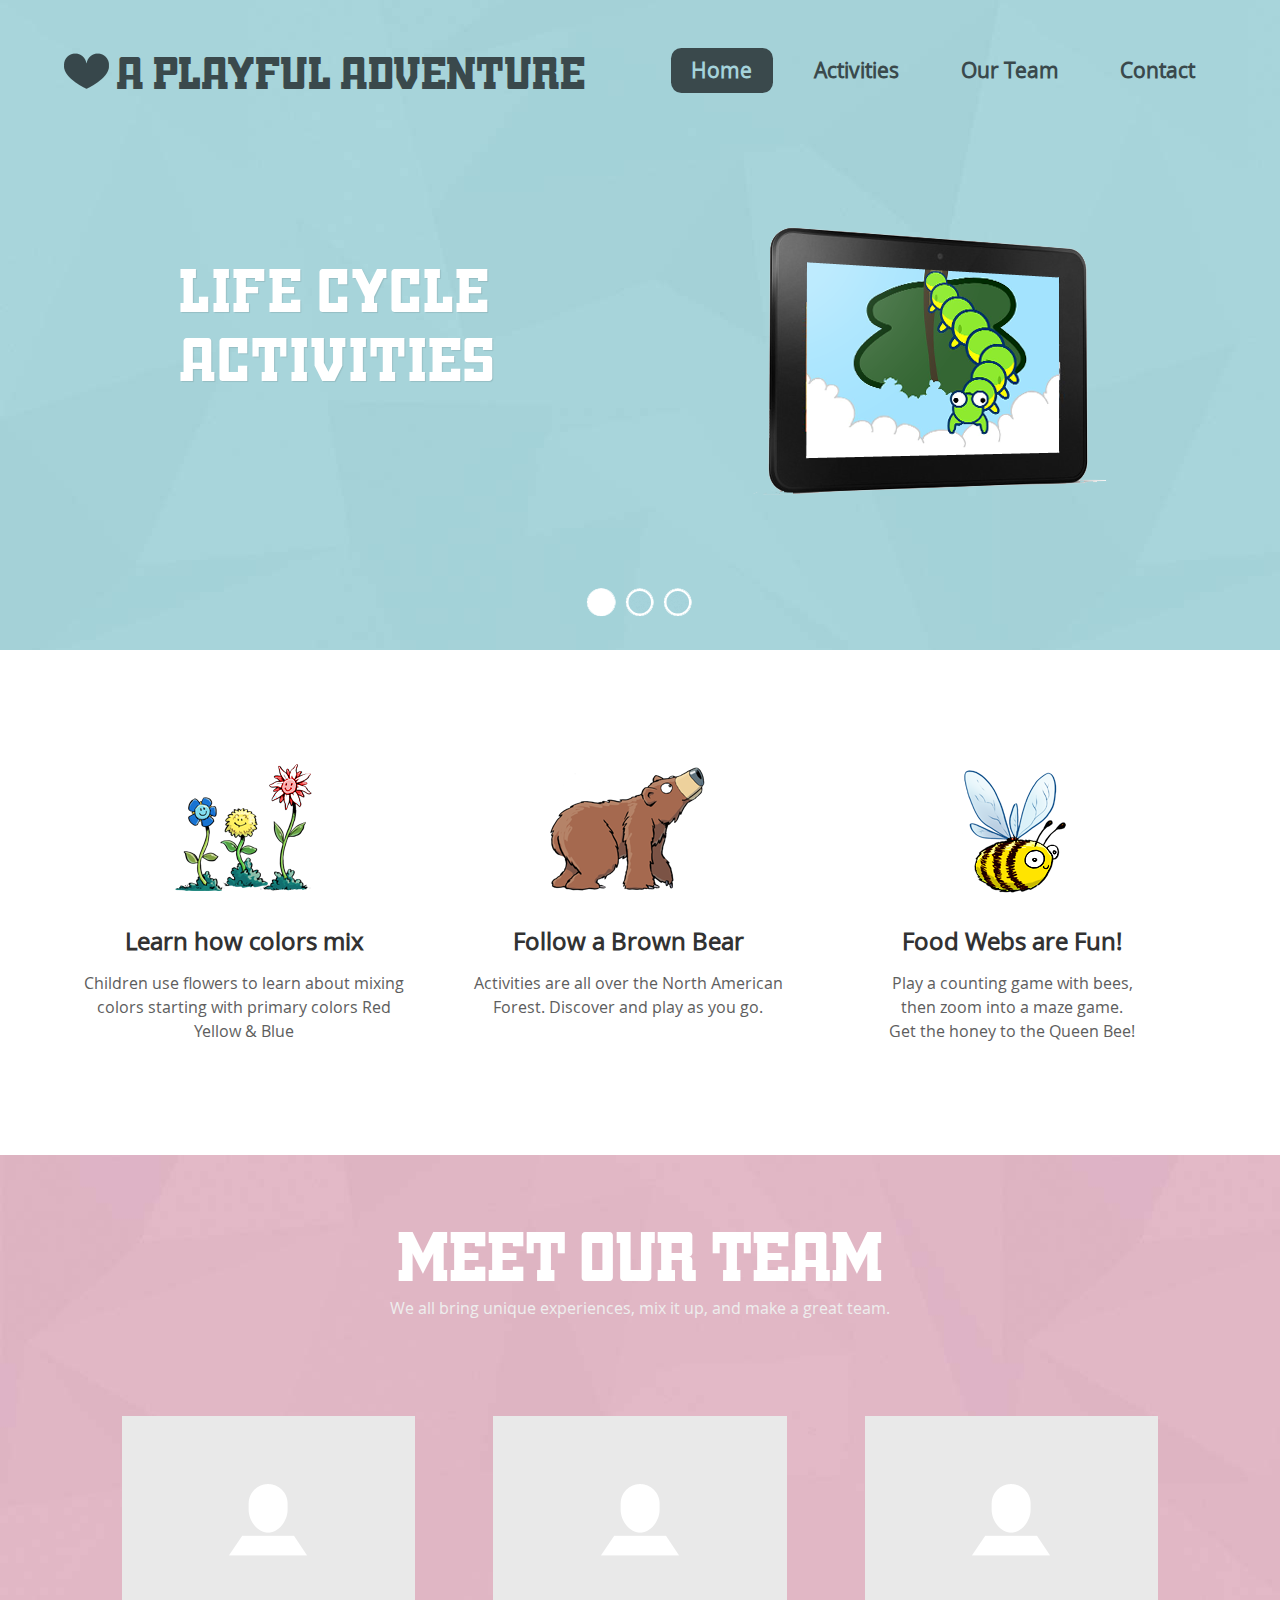
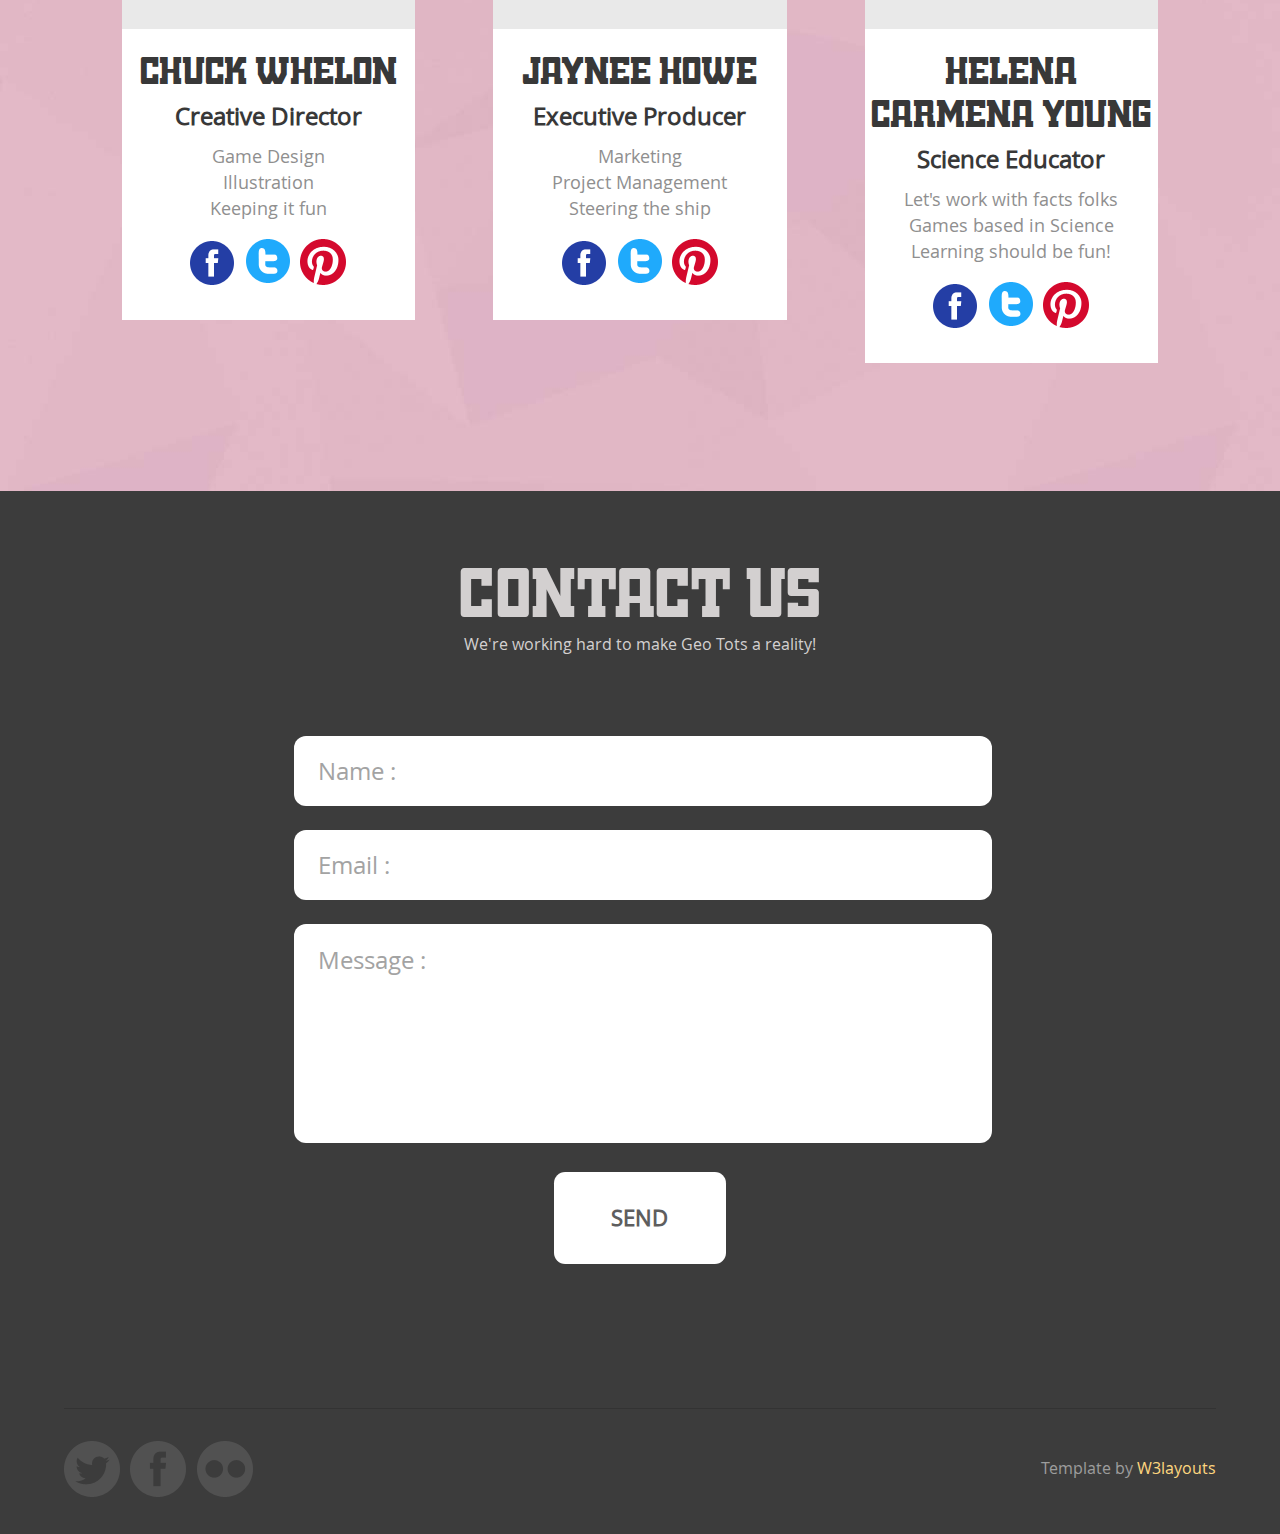
==== commit 90f358d7: "toe" ====
--- a/web/index.html
+++ b/web/index.html
@@ -159,7 +159,7 @@
 						   <label>Science Educator</label>
 							<p>Let's work with facts folks</p>
 							<p>Games based in Science</p>
-							<p>Learning should be fun</p>
+							<p>Learning should be fun!</p>
 					  <ul>
 								<li>
 									</li><li><a class="facebook simptip-position-bottom simptip-movable" data-tooltip="Facebook" href="#"> </a></li>
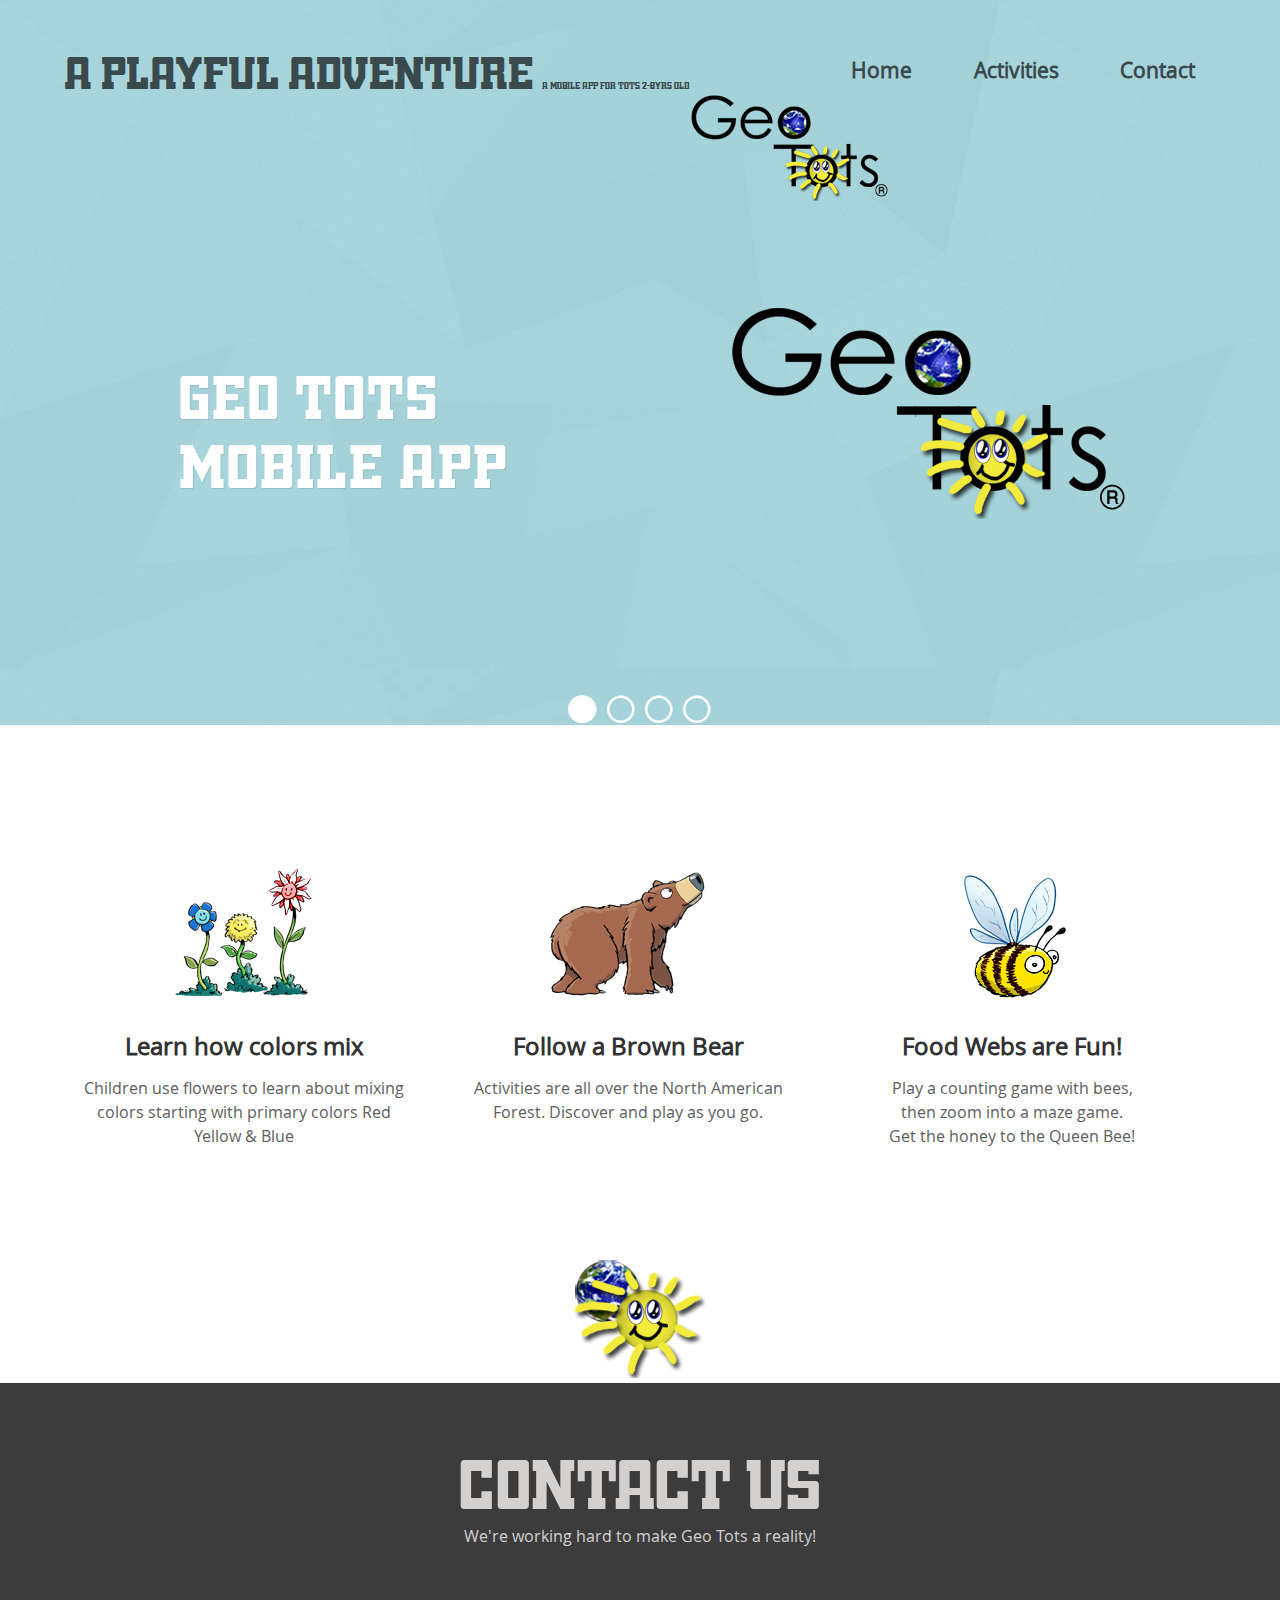
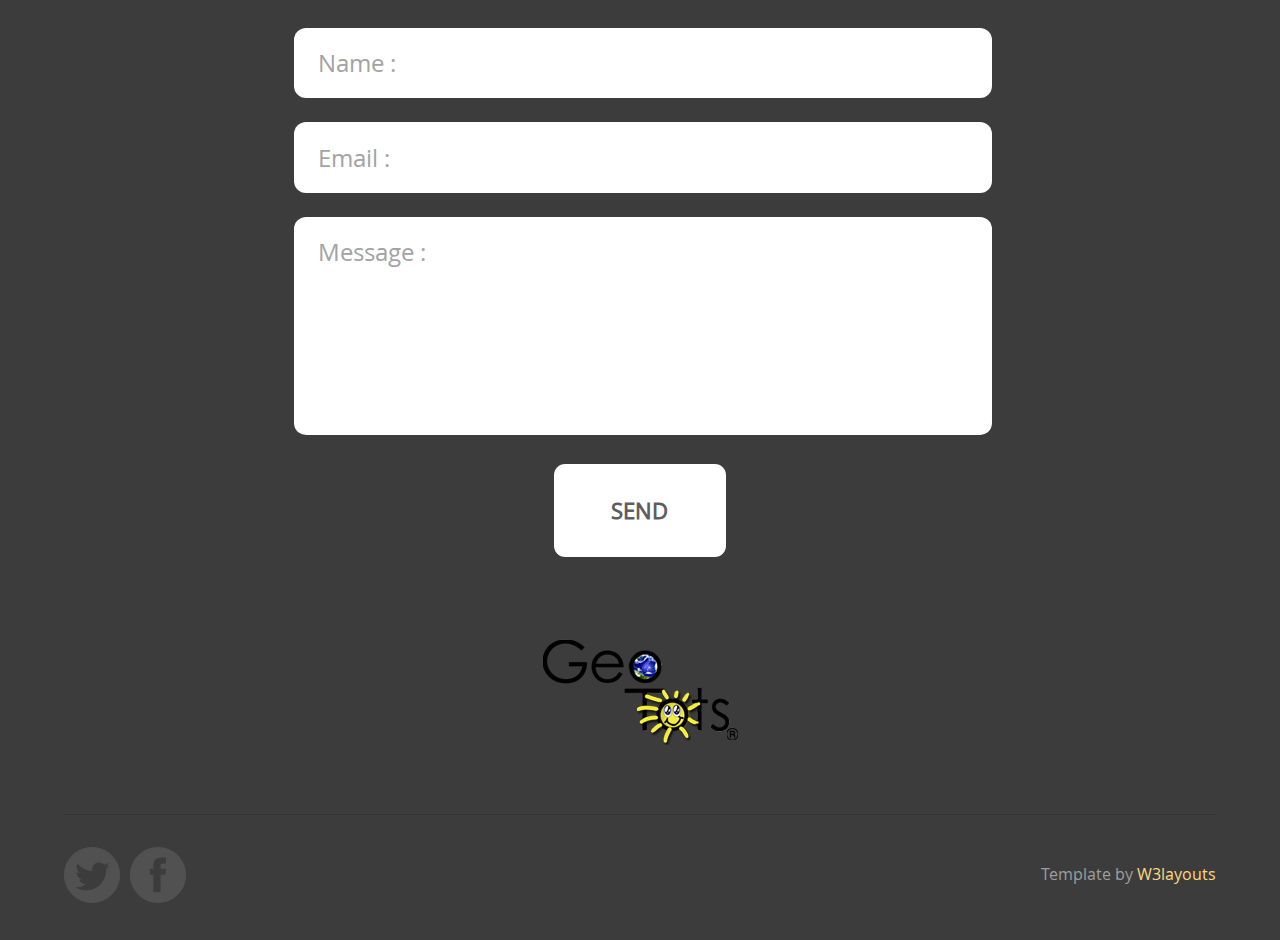
==== commit c05d4894: "final for today" ====
--- a/web/index.html
+++ b/web/index.html
@@ -9,7 +9,7 @@
 	<head>
 		<title>Geo Tots</title>
 		<meta name="viewport" content="width=device-width, initial-scale=1" />
-		<link rel="shortcut icon" type="image/x-icon" href="images/fave-icon.png" />
+		<link rel="shortcut icon" type="image/x-icon" href="images/BUG-130x.png" />
 		<script type="application/x-javascript"> addEventListener("load", function() { setTimeout(hideURLbar, 0); }, false); function hideURLbar(){ window.scrollTo(0,1); } </script>
 		
    		<link href="css/style.css" rel="stylesheet" type="text/css" media="all" />
@@ -25,24 +25,33 @@
 				<div class="wrap">
 				<div class="top-header">
 					<div class="logo">
-						<a href="index.html"><span> </span>A playful adventure</a>
+						<h1><a href="index.html"> A playful adventure <font size="-30">a  mobile app for tots 2-8yrs old
+                      </font></a>					      </h1>
 					</div>
-					<div class="top-nav">
-						<ul>
-							<li class="active"><a href="#home" class="scroll">Home</a></li>
-							<li><a href="#services" class="scroll">Activities</a></li>
-						  <li><a href="#team" class="scroll">Our Team</a></li>
-							<li><a href="#contact" class="scroll">Contact</a></li>
-							<div class="clear"> </div>
+			  <div class="top-nav">
+			    <ul><li><a href="#home" class="scroll">Home</a></li>
+					<li><a href="#services" class="scroll">Activities</a></li>
+				  <li><a href="#contact" class="scroll">Contact</a></li>
+					<div class="clear"> </div>
 						</ul>
 				  </div>
-					<div class="clear"> </div>
+					 <img src="images/GeoTots-logo-200x.png" alt="Geo Tots" width="200" height="108" hspace="5" vspace="5">
+				  <div class="clear"> </div>
 				</div>
 			<!---End-header----->
 			<!----start-content-slider---->
 			<div id="da-slider" class="da-slider">
 					  <div id="intro" class="da-slide">
 					    <div class="da-title">
+					      <h3> Geo Tots<br />
+					      	 mobile app</h3>
+					    </div>
+					    <div class="da-img">
+					      <img src="images/GeoTots-logo-400x.png" alt="Geo Tots" title="Geo Tots" />
+					    </div>
+					  </div>
+					  <div id="user-experience" class="da-slide">
+                      <div class="da-title">
 					      <h3> Life Cycle<br />
 					      	 activities</h3>
 					    </div>
@@ -110,72 +119,10 @@
 				  </div>
 				  <div class="clear"> </div>
 				</div>
-			<!---End-top-grids---->
+			    <div align="center">
+			      <!---End-top-grids---->
+			          <a href="#home" class="scroll"><img src="images/BUG-130x.png" alt="GeoTots" width="130" height="118"></a></div>
 			</div>
-			
-			<!---start-meet-our-team---->
-			<div class="team" id="team">
-				<div class="wrap">
-					<div class="team-head">
-						<h3>Meet Our team</h3>
-						<p>We all bring unique experiences, mix it up, and make a great team.</p>
-				  </div>
-					<div class="team-members">
-						<div class="team-member">
-							<span><a href="#"> </a></span>
-							<h4><a href="#">Chuck Whelon</a></h4>
-						   <label>Creative Director</label>
-							<p>Game Design</p>
-							<p>Illustration</p>
-							<p>Keeping it fun</p>
-					  <ul>
-								<li>
-									</li><li><a class="facebook simptip-position-bottom simptip-movable" data-tooltip="Facebook" href="#"> </a></li>
-									<li><a class="twitter simptip-position-bottom simptip-movable" data-tooltip="Twitter" href="#"> </a></li>
-									<li><a class="pin simptip-position-bottom simptip-movable" data-tooltip="Pintrest" href="#"> </a></li>
-									<div class="clear"> </div>
-								
-							</ul>
-						</div>
-						<div class="team-member">
-							<span><a href="#"> </a></span>
-							<h4><a href="#">Jaynee Howe</a></h4>
-						   <label>Executive Producer</label>
-							<p>Marketing</p>
-							<p>Project Management</p>
-							<p>Steering the ship</p>
-<ul>
-								<li>
-									</li><li><a class="facebook simptip-position-bottom simptip-movable" data-tooltip="Facebook" href="#"> </a></li>
-									<li><a class="twitter simptip-position-bottom simptip-movable" data-tooltip="Twitter" href="#"> </a></li>
-									<li><a class="pin simptip-position-bottom simptip-movable" data-tooltip="Pintrest" href="#"> </a></li>
-									<div class="clear"> </div>
-								
-							</ul>
-						</div>
-						<div class="team-member">
-							<span><a href="#"> </a></span>
-							<h4><a href="#">Helena Carmena Young</a></h4>
-						   <label>Science Educator</label>
-							<p>Let's work with facts folks</p>
-							<p>Games based in Science</p>
-							<p>Learning should be fun!</p>
-					  <ul>
-								<li>
-									</li><li><a class="facebook simptip-position-bottom simptip-movable" data-tooltip="Facebook" href="#"> </a></li>
-									<li><a class="twitter simptip-position-bottom simptip-movable" data-tooltip="Twitter" href="#"> </a></li>
-									<li><a class="pin simptip-position-bottom simptip-movable" data-tooltip="Pintrest" href="#"> </a></li>
-									<div class="clear"> </div>
-								
-							</ul>
-						</div>
-						<div class="clear"> </div>
-						<div class="clear"> </div>
-					</div>
-				</div>
-			</div>
-			<!---//End-meet-our-team---->
-			
 			<!---start-contact---->
 			<div class="contact" id="contact">
 				<div class="wrap">
@@ -185,13 +132,14 @@
 				</div>
 				<div class="contatct-form">
 					<form METHOD=POST ACTION="mailto:jaynee@geotots.com" ENCTYPE="text/plain">
-						<input type="text" value="Name :" onFocus="this.value = '';" onBlur="if (this.value == '') {this.value = 'Name :';}" />
+			      <input type="text" value="Name :" onFocus="this.value = '';" onBlur="if (this.value == '') {this.value = 'Name :';}" />
 						<input type="text" value="Email :" onFocus="this.value = '';" onBlur="if (this.value == '') {this.value = 'Email :';}" />
 						<textarea rows="2" cols="70" onFocus="if(this.value == 'Message :') this.value='';" onBlur="if(this.value == '') this.value='Message :';" >Message :</textarea>
 						<input type="submit" value="Send" />
 					</form>
 				</div>
-			</div>
+			    <div align="center"><img src="images/GeoTots-logo-200x.png" alt="Geo Tots" width="200" height="108"></div>
+			  </div>
 			</div>
 			<!---End-contact---->
 		</div>
@@ -204,8 +152,6 @@
 						<ul>
 							<li><a class="ftwiter" href="#"> </a></li>
 							<li><a class="fface" href="#"> </a></li>
-		
-							<li><a class="fflick" href="#"> </a></li>
 							<div class="clear"> </div>
 						</ul>
 					</div>
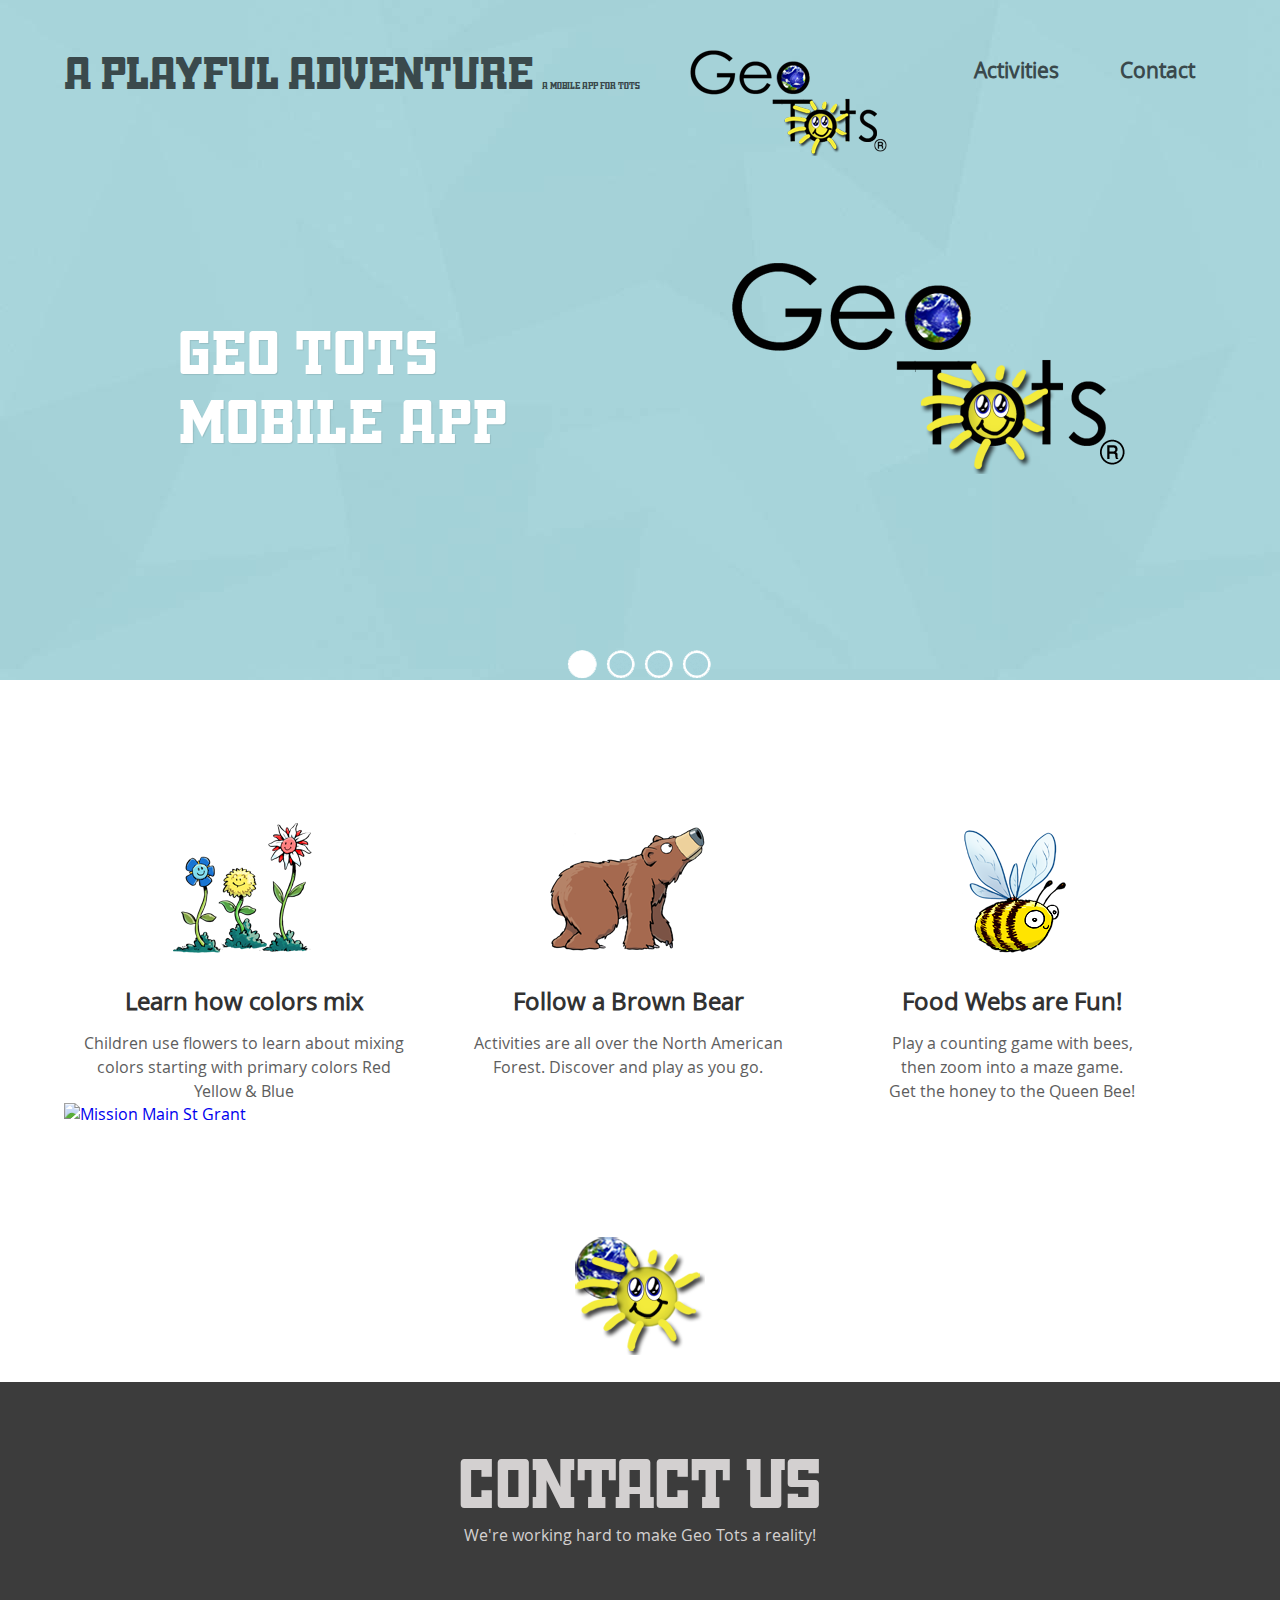
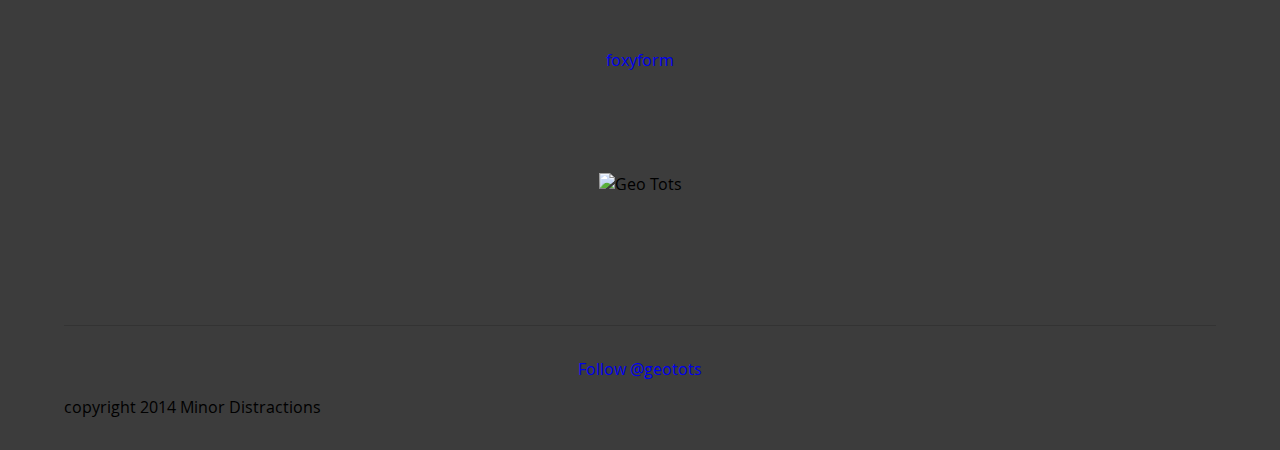
==== commit e5d3dec1: "adding Google Analytics and grant vote banner" ====
--- a/web/index.html
+++ b/web/index.html
@@ -18,27 +18,42 @@
 		<link rel="stylesheet" type="text/css" href="css/simptip-mini.css" media="screen,projection" />
 		<script type="text/javascript" src="https://ajax.googleapis.com/ajax/libs/jquery/1.9.1/jquery.min.js"></script>
 	</head>
-	<body>
+    		
+	<body class="oneColElsCtr">
+   
+    
 		<!---start-wrap----->
 			<!---start-header----->
 			<div class="header" id="home">
 				<div class="wrap">
 				<div class="top-header">
 					<div class="logo">
-						<h1><a href="index.html"> A playful adventure <font size="-30">a  mobile app for tots 2-8yrs old
+						<h1><a href="index.html"> A playful adventure <font size="-30">a  mobile app for tots
                       </font></a>					      </h1>
-					</div>
+				  </div>
 			  <div class="top-nav">
-			    <ul><li><a href="#home" class="scroll">Home</a></li>
-					<li><a href="#services" class="scroll">Activities</a></li>
+			    <ul><li><a href="#services" class="scroll">Activities</a></li>
 				  <li><a href="#contact" class="scroll">Contact</a></li>
 					<div class="clear"> </div>
 						</ul>
 				  </div>
-					 <img src="images/GeoTots-logo-200x.png" alt="Geo Tots" width="200" height="108" hspace="5" vspace="5">
+					 <div align="center"><img src="images/GeoTots-logo-200x.png" alt="Geo Tots" width="200" height="108" hspace="5" vspace="5" />
+			         </div>
 				  <div class="clear"> </div>
 				</div>
 			<!---End-header----->
+            <!---Google Analytics----->
+            <script>
+  (function(i,s,o,g,r,a,m){i['GoogleAnalyticsObject']=r;i[r]=i[r]||function(){
+  (i[r].q=i[r].q||[]).push(arguments)},i[r].l=1*new Date();a=s.createElement(o),
+  m=s.getElementsByTagName(o)[0];a.async=1;a.src=g;m.parentNode.insertBefore(a,m)
+  })(window,document,'script','//www.google-analytics.com/analytics.js','ga');
+
+  ga('create', 'UA-55464303-1', 'auto');
+  ga('send', 'pageview');
+
+</script>
+            
 			<!----start-content-slider---->
 			<div id="da-slider" class="da-slider">
 					  <div id="intro" class="da-slide">
@@ -113,16 +128,70 @@
 			  <div class="top-service-grid">
 						<a href="#"><img src="images/top-grid-pic4.png" alt="" width="167" height="134" /></a>
 						<a href="#"><span>Food Webs are Fun!</span></a>
-				        <p>Play a counting game with bees, <br>
-				          then zoom into a maze game. <br>
+				        <p>Play a counting game with bees, <br />
+				          then zoom into a maze game. <br />
 	            Get the honey to the Queen Bee!</p>
 				  </div>
 				  <div class="clear"> </div>
+                  <a href="https://www.missionmainstreetgrants.com/business/detail/63445" target="_blank"><img src="https://www.missionmainstreetgrants.com/toolkit/business/img/mmsg_banner_728x90.jpg" alt="Mission Main St Grant" align="center"/></a>
 				</div>
 			    <div align="center">
 			      <!---End-top-grids---->
-			          <a href="#home" class="scroll"><img src="images/BUG-130x.png" alt="GeoTots" width="130" height="118"></a></div>
+			          <a href="#home" class="scroll"><img src="images/BUG-130x.png" alt="GeoTots" width="130" height="118" /></a></div>
 			</div>
+            
+             <!---Facebook plug in top----->
+    <div id="fb-root"></div>
+<script>(function(d, s, id) {
+  var js, fjs = d.getElementsByTagName(s)[0];
+  if (d.getElementById(id)) return;
+  js = d.createElement(s); js.id = id;
+  js.src = "//connect.facebook.net/en_US/sdk.js#xfbml=1&version=v2.0";
+  fjs.parentNode.insertBefore(js, fjs);
+}(document, 'script', 'facebook-jssdk'));</script>
+            
+            <!--
+body {
+	font: 100% Verdana, Arial, Helvetica, sans-serif;
+	background: #666666;
+	margin: 0; /* it's good practice to zero the margin and padding of the body element to account for differing browser defaults */
+	padding: 0;
+	text-align: center; /* this centers the container in IE 5* browsers. The text is then set to the left aligned default in the #container selector */
+	color: #000000;
+}
+.oneColElsCtr #container {
+	width: 46em;
+	background: #FFFFFF;
+	margin: 0 auto; /* the auto margins (in conjunction with a width) center the page */
+	border: 1px solid #000000;
+	text-align: left; /* this overrides the text-align: center on the body element. */
+}
+.oneColElsCtr #mainContent {
+	padding: 0 20px; /* remember that padding is the space inside the div box and margin is the space outside the div box */
+}
+-->
+
+
+
+
+<div id="container">
+  <div id="mainContent">
+    <h1><script type="text/javascript">
+(function(d, t){
+   var g = d.createElement(t),
+       s = d.getElementsByTagName(t)[0];
+   g.src = "http://www.foxyform.com/js.php?id=591132&sec_hash=5240f336766&width=350px";
+   s.parentNode.insertBefore(g, s);
+}(document, "script"));
+      </script>
+      <!-- Do not change the code! -->
+</h1>
+   
+   <p>&nbsp;</p>
+    <!-- end #mainContent --></div>
+<!-- end #container --></div>
+            
+            
 			<!---start-contact---->
 			<div class="contact" id="contact">
 				<div class="wrap">
@@ -131,33 +200,54 @@
 					<p>We're working hard to make Geo Tots a reality!</p>	
 				</div>
 				<div class="contatct-form">
-					<form METHOD=POST ACTION="mailto:jaynee@geotots.com" ENCTYPE="text/plain">
-			      <input type="text" value="Name :" onFocus="this.value = '';" onBlur="if (this.value == '') {this.value = 'Name :';}" />
-						<input type="text" value="Email :" onFocus="this.value = '';" onBlur="if (this.value == '') {this.value = 'Email :';}" />
-						<textarea rows="2" cols="70" onFocus="if(this.value == 'Message :') this.value='';" onBlur="if(this.value == '') this.value='Message :';" >Message :</textarea>
-						<input type="submit" value="Send" />
-					</form>
-				</div>
-			    <div align="center"><img src="images/GeoTots-logo-200x.png" alt="Geo Tots" width="200" height="108"></div>
+				  <p>&nbsp;</p>
+                  <div align="center">
+            <!-- Do not change the code! -->
+<a id="foxyform_embed_link_591360" href="http://www.foxyform.com/">foxyform</a>
+<script type="text/javascript">
+(function(d, t){
+   var g = d.createElement(t),
+       s = d.getElementsByTagName(t)[0];
+   g.src = "http://www.foxyform.com/js.php?id=591360&sec_hash=ea7743c8400&width=350px";
+   s.parentNode.insertBefore(g, s);
+}(document, "script"));
+</script>
+<!-- Do not change the code! --> </div>
+				  <p>&nbsp;</p>
+				</div>
+                
+
+
+			    <div align="center">
+			      <p><img src="images/GT-logo.ByMD-270.png" alt="Geo Tots" width="270" height="160" /></p>
+			      <p>&nbsp;</p>
+			      <p>&nbsp;</p>
+                  
+                               <!----FACEBOOK----> <p>
+</p><div class="fb-like" data-href="https://www.facebook.com/geotots" data-width="300" data-layout="standard" data-action="like" data-show-faces="true" data-share="true"></div>
+<p></p><br />
+                  
+			    </div>
 			  </div>
 			</div>
-			<!---End-contact---->
-		</div>
-		<!---End-content---->
+			
+            
+            
 		<!----start-footer---->
 		<div class="footer">
 			<div class="wrap">
 				<div class="footer-grids">
-					<div class="footer-left">
-						<ul>
-							<li><a class="ftwiter" href="#"> </a></li>
-							<li><a class="fface" href="#"> </a></li>
-							<div class="clear"> </div>
-						</ul>
-					</div>
-					<div class="footer-right">
-						<p>Template by <a href="http://w3layouts.com/">W3layouts</a></p>
-									<script type="text/javascript">
+                
+                  <div align="center">
+                    <!----TWITTER---->
+                    <a href="https://twitter.com/geotots" class="twitter-follow-button" data-show-count="false">Follow @geotots</a>
+                    <script>!function(d,s,id){var js,fjs=d.getElementsByTagName(s)[0],p=/^http:/.test(d.location)?'http':'https';if(!d.getElementById(id)){js=d.createElement(s);js.id=id;js.src=p+'://platform.twitter.com/widgets.js';fjs.parentNode.insertBefore(js,fjs);}}(document, 'script', 'twitter-wjs');</script>
+                    
+                    
+                  </div>
+                  <div class="footer-right">
+						<p><a href="http://w3layouts.com/"></a></p>
+					<script type="text/javascript">
 						$(document).ready(function() {
 							$().UItoTop({ easingType: 'easeOutQuart' });
 						});
@@ -176,13 +266,13 @@
 					<!----move-top-path---->
 			    <a href="#" id="toTop" style="display: block;"><span id="toTopHover" style="opacity: 1;"></span></a>
 
-					</div>
+				  </div>
 					<div class="clear"> </div>
-				</div>
-			</div>
+			  copyright 2014 Minor Distractions</div>
+		  </div>
 		</div>
 		<!----//End-footer---->
 		<!---End-wrap----->
-	</body>
+	</div></body>
 </html>
 
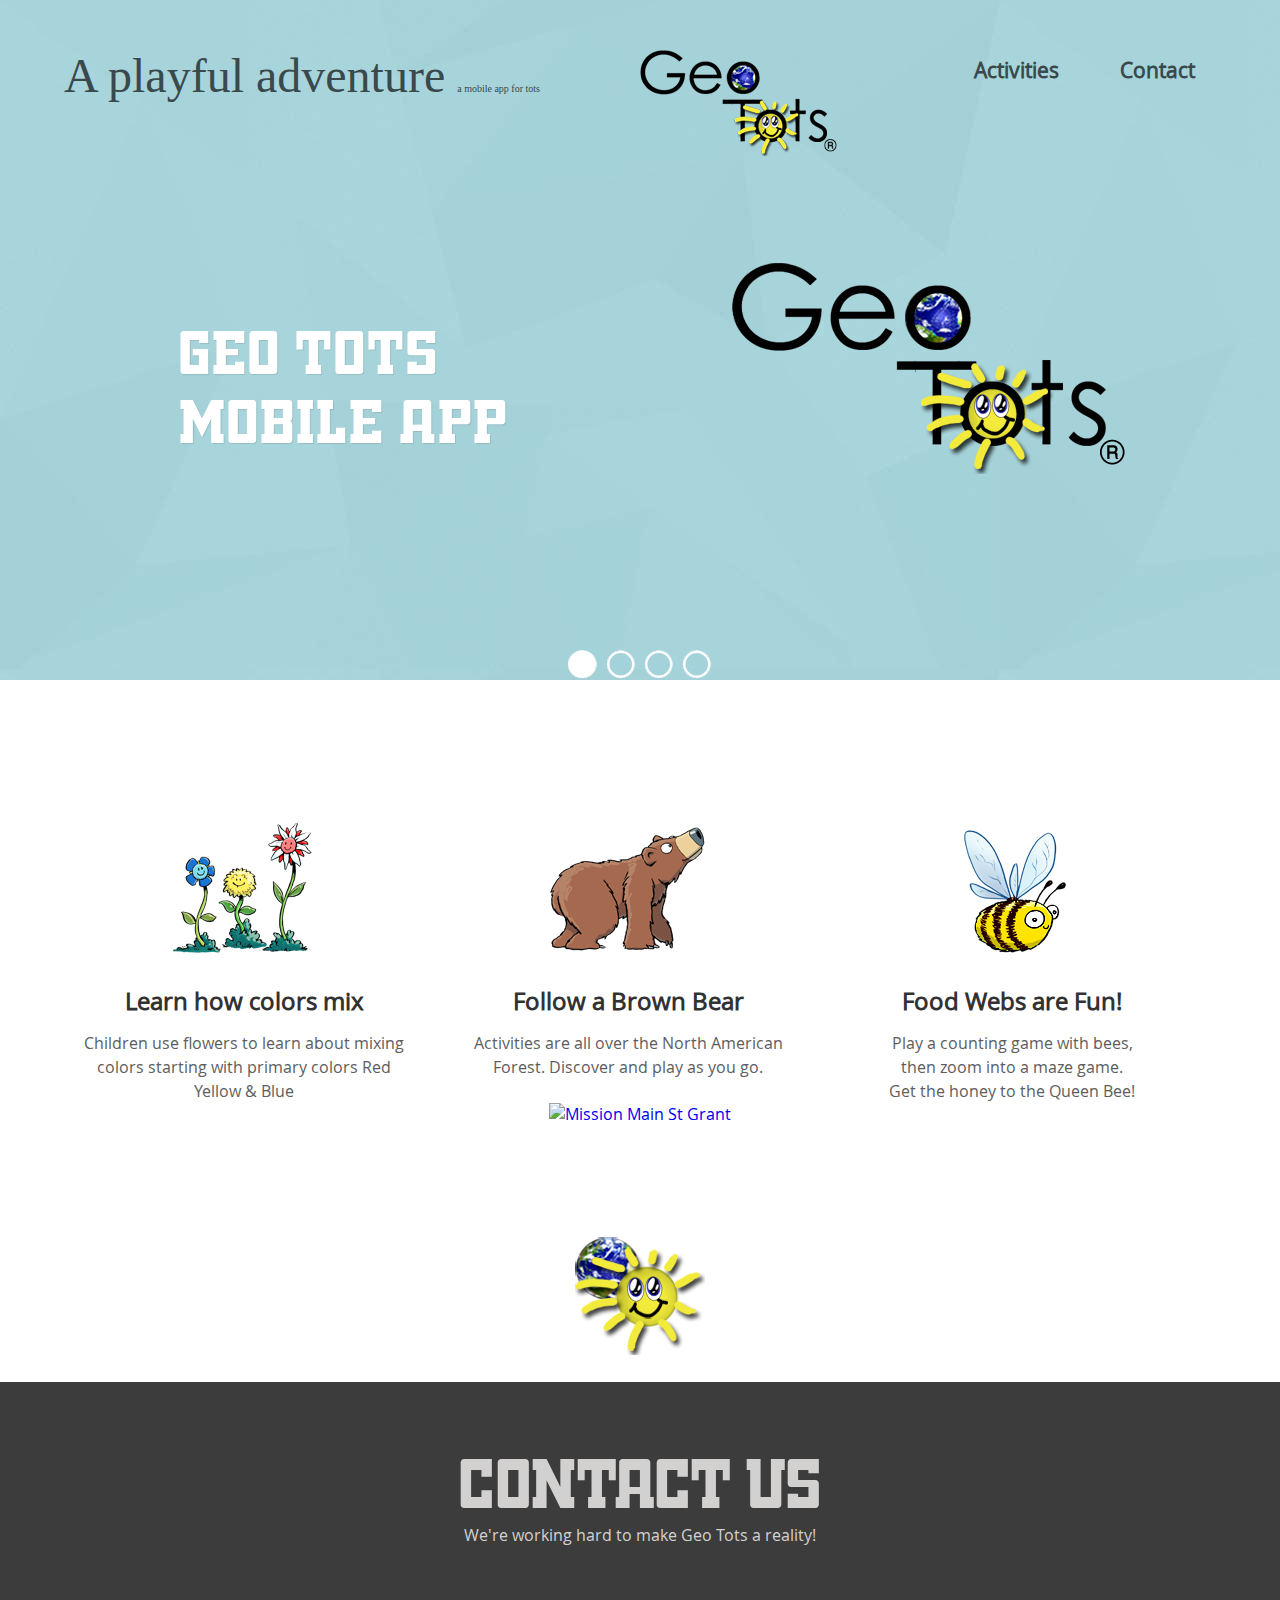
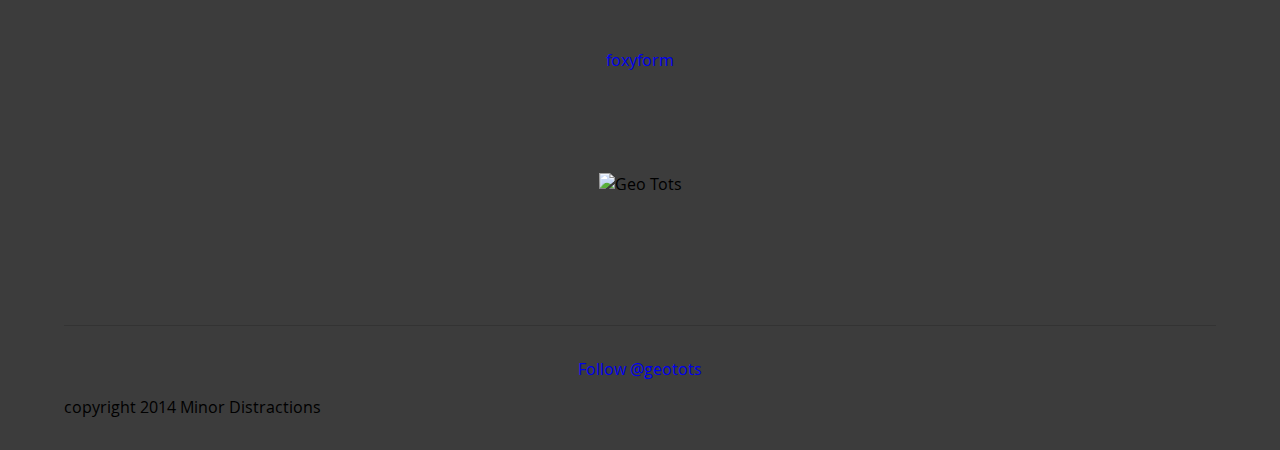
==== commit 7d5c554d: "2" ====
--- a/web/index.html
+++ b/web/index.html
@@ -133,7 +133,8 @@
 	            Get the honey to the Queen Bee!</p>
 				  </div>
 				  <div class="clear"> </div>
-                  <a href="https://www.missionmainstreetgrants.com/business/detail/63445" target="_blank"><img src="https://www.missionmainstreetgrants.com/toolkit/business/img/mmsg_banner_728x90.jpg" alt="Mission Main St Grant" align="center"/></a>
+                  <div align="center"><a href="https://www.missionmainstreetgrants.com/business/detail/63445" target="_blank"><img src="https://www.missionmainstreetgrants.com/toolkit/business/img/mmsg_banner_728x90.jpg" alt="Mission Main St Grant" align="center"/></a>
+                    </div>
 				</div>
 			    <div align="center">
 			      <!---End-top-grids---->
--- a/web/css/style.css
+++ b/web/css/style.css
@@ -64,10 +64,10 @@
 	margin-right: 7px;
 }
 .logo a{
-	font-family: 'trump_town_proregular';
+	font-family: "Century Gothic";
 	color: #3A494C;
 	font-size: 3em;
-	text-transform: uppercase;
+	text-transform: none;
 }
 .top-header {
 	padding: 3em 0;
@@ -1435,4 +1435,4 @@
 		float: none;
 		text-align:center;
 	}
-}+}
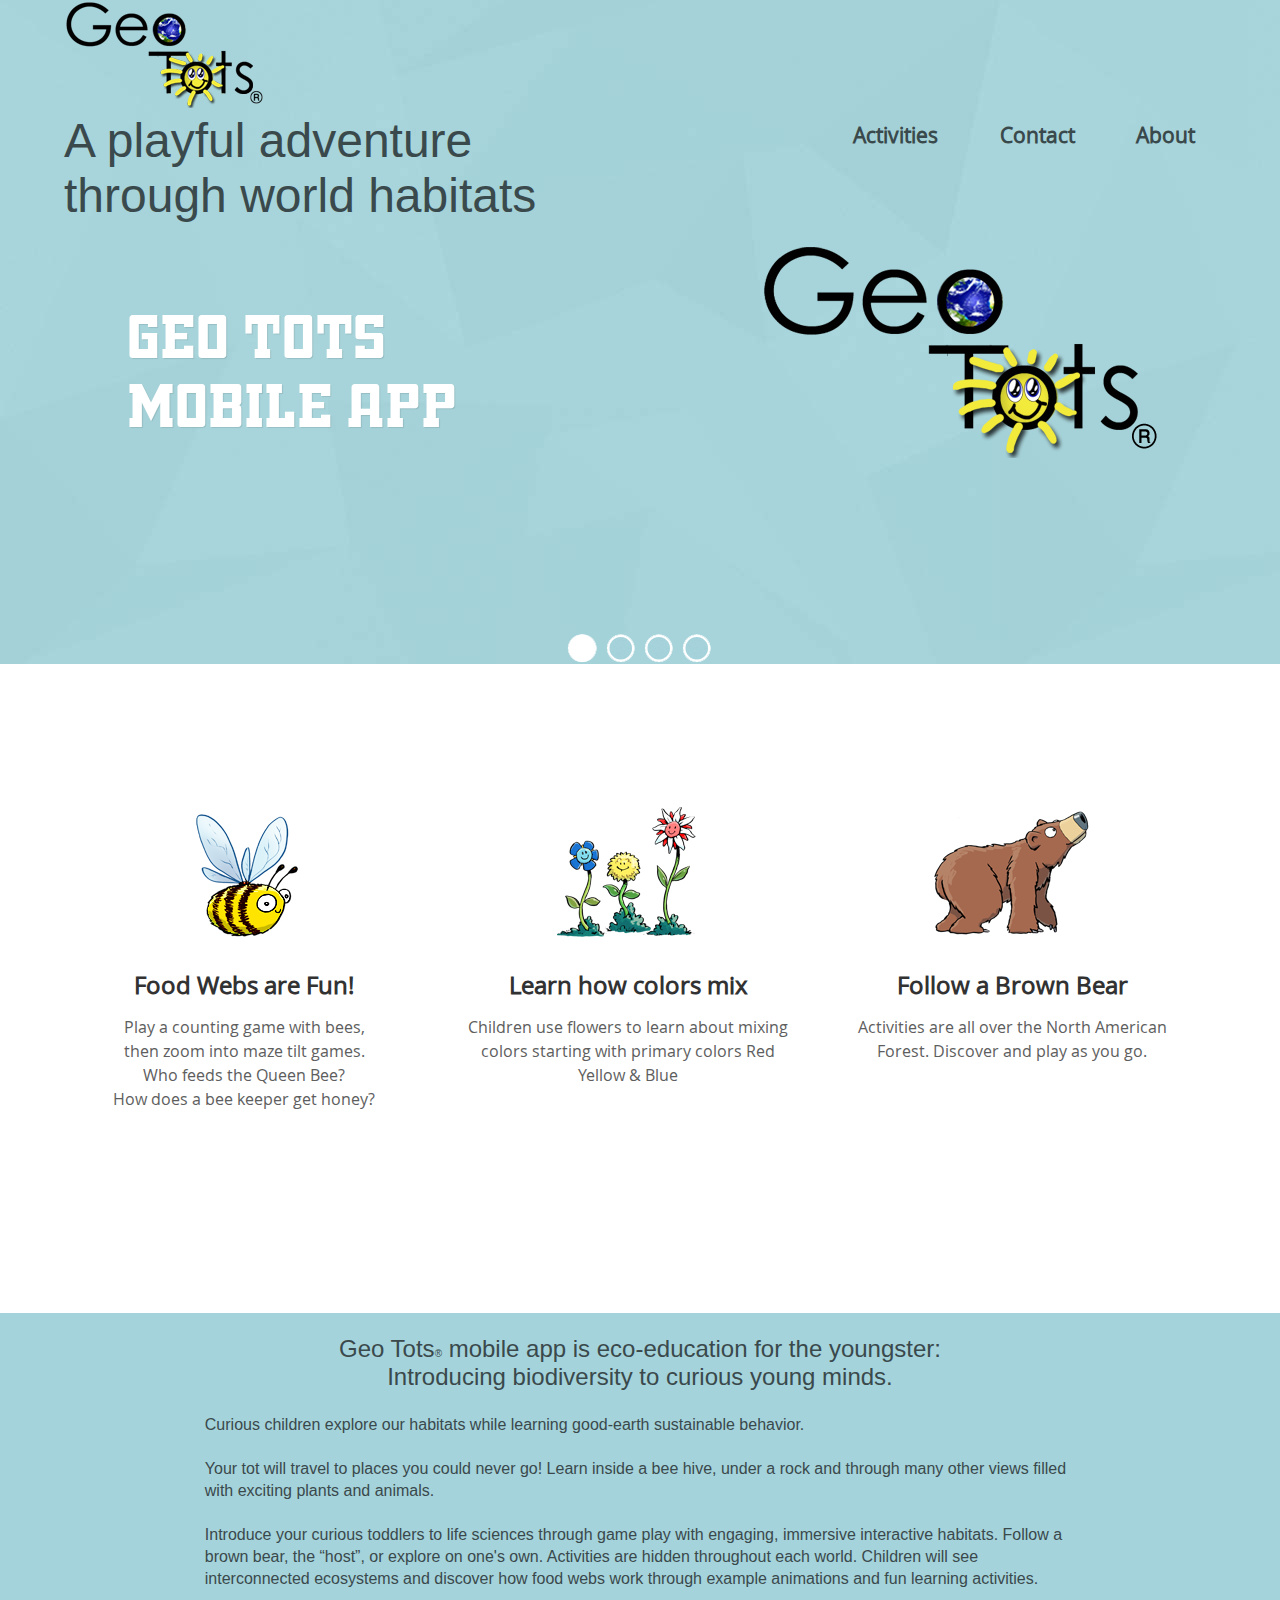
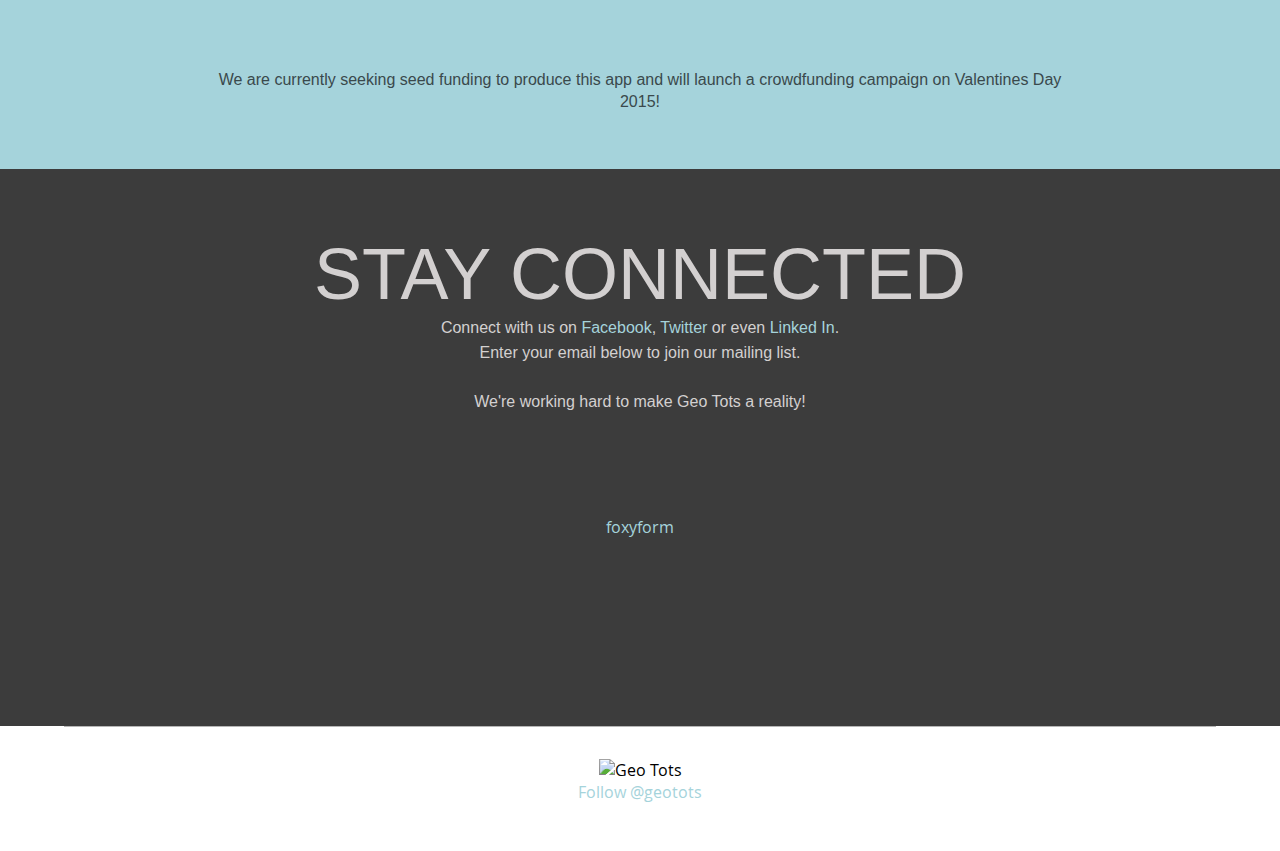
==== commit 1f224041: "content reorder" ====
--- a/web/index.html
+++ b/web/index.html
@@ -1,9 +1,4 @@
-<!--
-Author: W3layouts
-Author URL: http://w3layouts.com
-License: Creative Commons Attribution 3.0 Unported
-License URL: http://creativecommons.org/licenses/by/3.0/
--->
+
 <!DOCTYPE HTML>
 <html>
 	<head>
@@ -17,31 +12,60 @@
 		<script src="js/modernizr.custom.28468.js"></script>
 		<link rel="stylesheet" type="text/css" href="css/simptip-mini.css" media="screen,projection" />
 		<script type="text/javascript" src="https://ajax.googleapis.com/ajax/libs/jquery/1.9.1/jquery.min.js"></script>
-	</head>
+        
+           <!---Facebook plug in top----->
+<meta http-equiv="Content-Type" content="text/html; charset=ISO-8859-1" /></head><div id="fb-root"></div>
+<script>(function(d, s, id) {
+  var js, fjs = d.getElementsByTagName(s)[0];
+  if (d.getElementById(id)) return;
+  js = d.createElement(s); js.id = id;
+  js.src = "//connect.facebook.net/en_US/sdk.js#xfbml=1&version=v2.0";
+  fjs.parentNode.insertBefore(js, fjs);
+}(document, 'script', 'facebook-jssdk'));</script>
+
+	
+    
     		
-	<body class="oneColElsCtr">
+	<body link="#A5D3DB" class="oneColElsCtr">
    
     
 		<!---start-wrap----->
 			<!---start-header----->
 			<div class="header" id="home">
 				<div class="wrap">
-				<div class="top-header">
-					<div class="logo">
-						<h1><a href="index.html"> A playful adventure <font size="-30">a  mobile app for tots
-                      </font></a>					      </h1>
+				<div>
+                
+                </div>
+					
+                     <div align="left"><img src="images/GeoTots-logo-200x.png" alt="Geo Tots" width="200" height="108" hspace="0" vspace="0" />                     </div>
+                
+                
+					  <div class="logo"> 
+					    <p><a href="index.html"> <font face="Arial, Helvetica, sans-serif">A playful adventure </font></a></p>
+					    <p><a href="index.html"><font face="Arial, Helvetica, sans-serif">through world habitats</font></a></p>
+					  </div>
+				      <div class="top-nav">
+			    <ul><li>
+			      <div align="right"><a href="#services" class="scroll">Activities</a></div>
+			    </li>
+				  <li>
+				    <div align="right"><a href="#contact" class="scroll">Contact</a></div>
+				  </li>
+                  <li>
+				    <div align="right"><a href="#about" class="scroll">About</a></div>
+				  </li>
+					<div>
+                        <!----FACEBOOK----> <p>
+</p><div class="fb-like" data-href="https://www.facebook.com/geotots" data-width="300" data-layout="standard" data-action="like" data-show-faces="true" data-share="true"></div>
+<p></p><br />
+    
+                  </div>
+					</ul>
 				  </div>
-			  <div class="top-nav">
-			    <ul><li><a href="#services" class="scroll">Activities</a></li>
-				  <li><a href="#contact" class="scroll">Contact</a></li>
-					<div class="clear"> </div>
-						</ul>
-				  </div>
-					 <div align="center"><img src="images/GeoTots-logo-200x.png" alt="Geo Tots" width="200" height="108" hspace="5" vspace="5" />
-			         </div>
-				  <div class="clear"> </div>
-				</div>
-			<!---End-header----->
+					
+                     <div align="left"></div>
+                     </div>
+				<!---End-header----->
             <!---Google Analytics----->
             <script>
   (function(i,s,o,g,r,a,m){i['GoogleAnalyticsObject']=r;i[r]=i[r]||function(){
@@ -94,7 +118,7 @@
 					  </div>
 					  <div>
 					  </div>
-					</div>
+				  </div>
 					<script src="http://ajax.googleapis.com/ajax/libs/jquery/1.7.1/jquery.min.js"></script>
 					<script src="js/jquery.cslider.js"></script>
 					<script>
@@ -108,14 +132,26 @@
 					</script>
 		<!----start-content-slider---->
 			</div>
-		</div>
-		<!---End-header----->
+		
+<!---End-header----->
 		<!---start-content---->
 		<div class="content">
-			<div class="wrap">
+	<div class="wrap">
 			<!---start-top-grids---->
-				<div class="top-service-grids" id="services">
-					<div class="top-service-grid">
+            
+            <div align="center">
+              <div class="top-service-grids" id="services">
+					
+                    <div class="top-service-grid">
+						<a href="#"><img src="images/top-grid-pic4.png" alt="" width="167" height="134" /></a>
+						<a href="#"><span>Food Webs are Fun!</span></a>
+				        <p>Play a counting game with bees, <br />
+				          then zoom into  maze tilt games. <br />
+	            Who feeds the Queen Bee? <br />
+	            How does a bee keeper get honey?</p>
+			    </div>
+                    
+                    <div class="top-service-grid">
 						<a href="#"><img src="images/top-grid-pic1.png" alt="" width="167" height="134" /></a>
 						<a href="#"><span>Learn how colors mix</span></a>
 					    <p>Children use flowers to learn about mixing colors starting with primary colors Red Yellow &amp; Blue </p>
@@ -125,31 +161,20 @@
 						<a href="#"><span>Follow a Brown Bear</span></a>
 					    <p>Activities are all over the North American Forest. Discover and play as you go.</p>
 					</div>
-			  <div class="top-service-grid">
-						<a href="#"><img src="images/top-grid-pic4.png" alt="" width="167" height="134" /></a>
-						<a href="#"><span>Food Webs are Fun!</span></a>
-				        <p>Play a counting game with bees, <br />
-				          then zoom into a maze game. <br />
-	            Get the honey to the Queen Bee!</p>
-				  </div>
-				  <div class="clear"> </div>
-                  <div align="center"><a href="https://www.missionmainstreetgrants.com/business/detail/63445" target="_blank"><img src="https://www.missionmainstreetgrants.com/toolkit/business/img/mmsg_banner_728x90.jpg" alt="Mission Main St Grant" align="center"/></a>
-                    </div>
-				</div>
-			    <div align="center">
-			      <!---End-top-grids---->
-			          <a href="#home" class="scroll"><img src="images/BUG-130x.png" alt="GeoTots" width="130" height="118" /></a></div>
-			</div>
-            
-             <!---Facebook plug in top----->
-    <div id="fb-root"></div>
-<script>(function(d, s, id) {
-  var js, fjs = d.getElementsByTagName(s)[0];
-  if (d.getElementById(id)) return;
-  js = d.createElement(s); js.id = id;
-  js.src = "//connect.facebook.net/en_US/sdk.js#xfbml=1&version=v2.0";
-  fjs.parentNode.insertBefore(js, fjs);
-}(document, 'script', 'facebook-jssdk'));</script>
+			  
+				  <div class="clear"><a href="#home" class="scroll"><img src="images/BUG-130x.png" alt="GeoTots" width="130" height="118" /></a> </div>
+                  
+              </div>
+	  </div>
+<div align="center">
+			      <p>
+			        <!---End-top-grids---->
+			      </p>
+      <p class="gallery">&nbsp;</p>
+		        </div>
+		  </div>
+            
+             
             
             <!--
 body {
@@ -188,8 +213,38 @@
       <!-- Do not change the code! -->
 </h1>
    
-   <p>&nbsp;</p>
-    <!-- end #mainContent --></div>
+    <table width="100%" border="0" cellpadding="5" cellspacing="0" bgcolor="A5D3DB">
+      <caption>&nbsp;
+      </caption>
+      <tr>
+        <th width="16%" scope="col">&nbsp;</th>
+        <th width="68%" scope="col"><div align="center">
+          <p>&nbsp;</p>
+          
+          <div class="about" id="about"></div>
+          
+          
+          <p><font color="#3A494C" size="5" face="Arial, Helvetica, sans-serif">Geo Tots<font size="1">&reg;</font> mobile app is eco-education for the youngster: <br />
+            Introducing biodiversity to curious young minds.</font><font color="#3A494C" face="Arial, Helvetica, sans-serif"><br />
+            </font></p>
+          <p align="left"><font color="#3A494C" face="Arial, Helvetica, sans-serif"><br />
+              </font></p>
+          <p align="left"><font color="#3A494C" face="Arial, Helvetica, sans-serif">Curious children explore our habitats while learning good-earth sustainable behavior.</font></p>
+          <p align="left">&nbsp;</p>
+          <p align="left"><font color="#3A494C" face="Arial, Helvetica, sans-serif">Your tot will travel to places you could never go! Learn inside a bee hive, under a rock and through many other views filled with exciting plants and animals.</font></p>
+          <p align="left"><font color="#3A494C" face="Arial, Helvetica, sans-serif"><br />
+            Introduce your curious toddlers to life sciences through game play with engaging, immersive interactive habitats.  Follow a brown bear, the &ldquo;host&rdquo;, or explore on one's own.  Activities are hidden throughout each world. Children will see interconnected ecosystems and discover how food webs work through example animations and fun learning activities. </font></p>
+          <p align="left">&nbsp;</p>
+          <p align="left">&nbsp;</p>
+          <p></p>
+        </div>
+          <p align="center" class="gallery"><font color="#3A494C" face="Arial, Helvetica, sans-serif">We are currently seeking seed funding to produce this app and will launch a crowdfunding campaign on Valentines Day 2015!</font></p>
+        <p align="right" class="gallery">&nbsp;</p></th>
+        <th width="16%" scope="col">&nbsp;</th>
+      </tr>
+    </table>
+    <!-- end #mainContent -->
+  </div>
 <!-- end #container --></div>
             
             
@@ -197,8 +252,11 @@
 			<div class="contact" id="contact">
 				<div class="wrap">
 				<div class="contact-head">
-					<h3>Contact us</h3>
-					<p>We're working hard to make Geo Tots a reality!</p>	
+					<h3><font face="Arial, Helvetica, sans-serif">Stay Connected</font></h3>
+					<p><font face="Arial, Helvetica, sans-serif">Connect with us on <a href="https://www.facebook.com/geotots" target="_blank">Facebook</a>, <a href="https://twitter.com/geotots" target="_blank">Twitter</a> or even <a href="https://www.linkedin.com/company/minor-distractions-llc" target="_blank">Linked In</a>.<br />
+Enter your email below to join our mailing list.</font></p>
+					<p>&nbsp;</p>
+					<p><font face="Arial, Helvetica, sans-serif">We're working hard to make Geo Tots a reality!</font></p>	
 				</div>
 				<div class="contatct-form">
 				  <p>&nbsp;</p>
@@ -220,43 +278,37 @@
 
 
 			    <div align="center">
-			      <p><img src="images/GT-logo.ByMD-270.png" alt="Geo Tots" width="270" height="160" /></p>
 			      <p>&nbsp;</p>
-			      <p>&nbsp;</p>
-                  
-                               <!----FACEBOOK----> <p>
-</p><div class="fb-like" data-href="https://www.facebook.com/geotots" data-width="300" data-layout="standard" data-action="like" data-show-faces="true" data-share="true"></div>
-<p></p><br />
-                  
-			    </div>
+			      </div>
 			  </div>
 			</div>
 			
             
             
 		<!----start-footer---->
-		<div class="footer">
+		<div class="footer" style="background-color:#FFFFFF">
 			<div class="wrap">
 				<div class="footer-grids">
                 
                   <div align="center">
-                    <!----TWITTER---->
-                    <a href="https://twitter.com/geotots" class="twitter-follow-button" data-show-count="false">Follow @geotots</a>
-                    <script>!function(d,s,id){var js,fjs=d.getElementsByTagName(s)[0],p=/^http:/.test(d.location)?'http':'https';if(!d.getElementById(id)){js=d.createElement(s);js.id=id;js.src=p+'://platform.twitter.com/widgets.js';fjs.parentNode.insertBefore(js,fjs);}}(document, 'script', 'twitter-wjs');</script>
-                    
-                    
+                    <p>
+                      <!----TWITTER---->
+                      <img src="images/GT-logo.ByMD-270.png" alt="Geo Tots" width="270" height="160" /></p>
+                    <p><a href="https://twitter.com/geotots" class="twitter-follow-button" data-show-count="false">Follow @geotots</a>
+                      <script>!function(d,s,id){var js,fjs=d.getElementsByTagName(s)[0],p=/^http:/.test(d.location)?'http':'https';if(!d.getElementById(id)){js=d.createElement(s);js.id=id;js.src=p+'://platform.twitter.com/widgets.js';fjs.parentNode.insertBefore(js,fjs);}}(document, 'script', 'twitter-wjs');</script>
+                    </p>
                   </div>
-                  <div class="footer-right">
+      <div class="footer-right">
 						<p><a href="http://w3layouts.com/"></a></p>
-					<script type="text/javascript">
+		<script type="text/javascript">
 						$(document).ready(function() {
 							$().UItoTop({ easingType: 'easeOutQuart' });
 						});
 					</script>
 					<!----move-top-path---->
-					<script type="text/javascript" src="js/move-top.js"></script>
-					<script type="text/javascript" src="js/easing.js"></script>
-					<script type="text/javascript">
+		<script type="text/javascript" src="js/move-top.js"></script>
+		<script type="text/javascript" src="js/easing.js"></script>
+		<script type="text/javascript">
 						jQuery(document).ready(function($) {
 							$(".scroll").click(function(event){		
 								event.preventDefault();
@@ -265,15 +317,13 @@
 						});
 					</script>
 					<!----move-top-path---->
-			    <a href="#" id="toTop" style="display: block;"><span id="toTopHover" style="opacity: 1;"></span></a>
-
-				  </div>
-					<div class="clear"> </div>
-			  copyright 2014 Minor Distractions</div>
+			    <a href="#" id="toTop" style="display: block;"><span id="toTopHover" style="opacity: 1;"></span></a>				  </div>
+					<div class="clear">
+			          <font face="Arial, Helvetica, sans-serif">copyright 2015 Minor Distractions</font></div>
 		  </div>
 		</div>
 		<!----//End-footer---->
 		<!---End-wrap----->
-	</div></body>
+</div></div></body>
 </html>
 
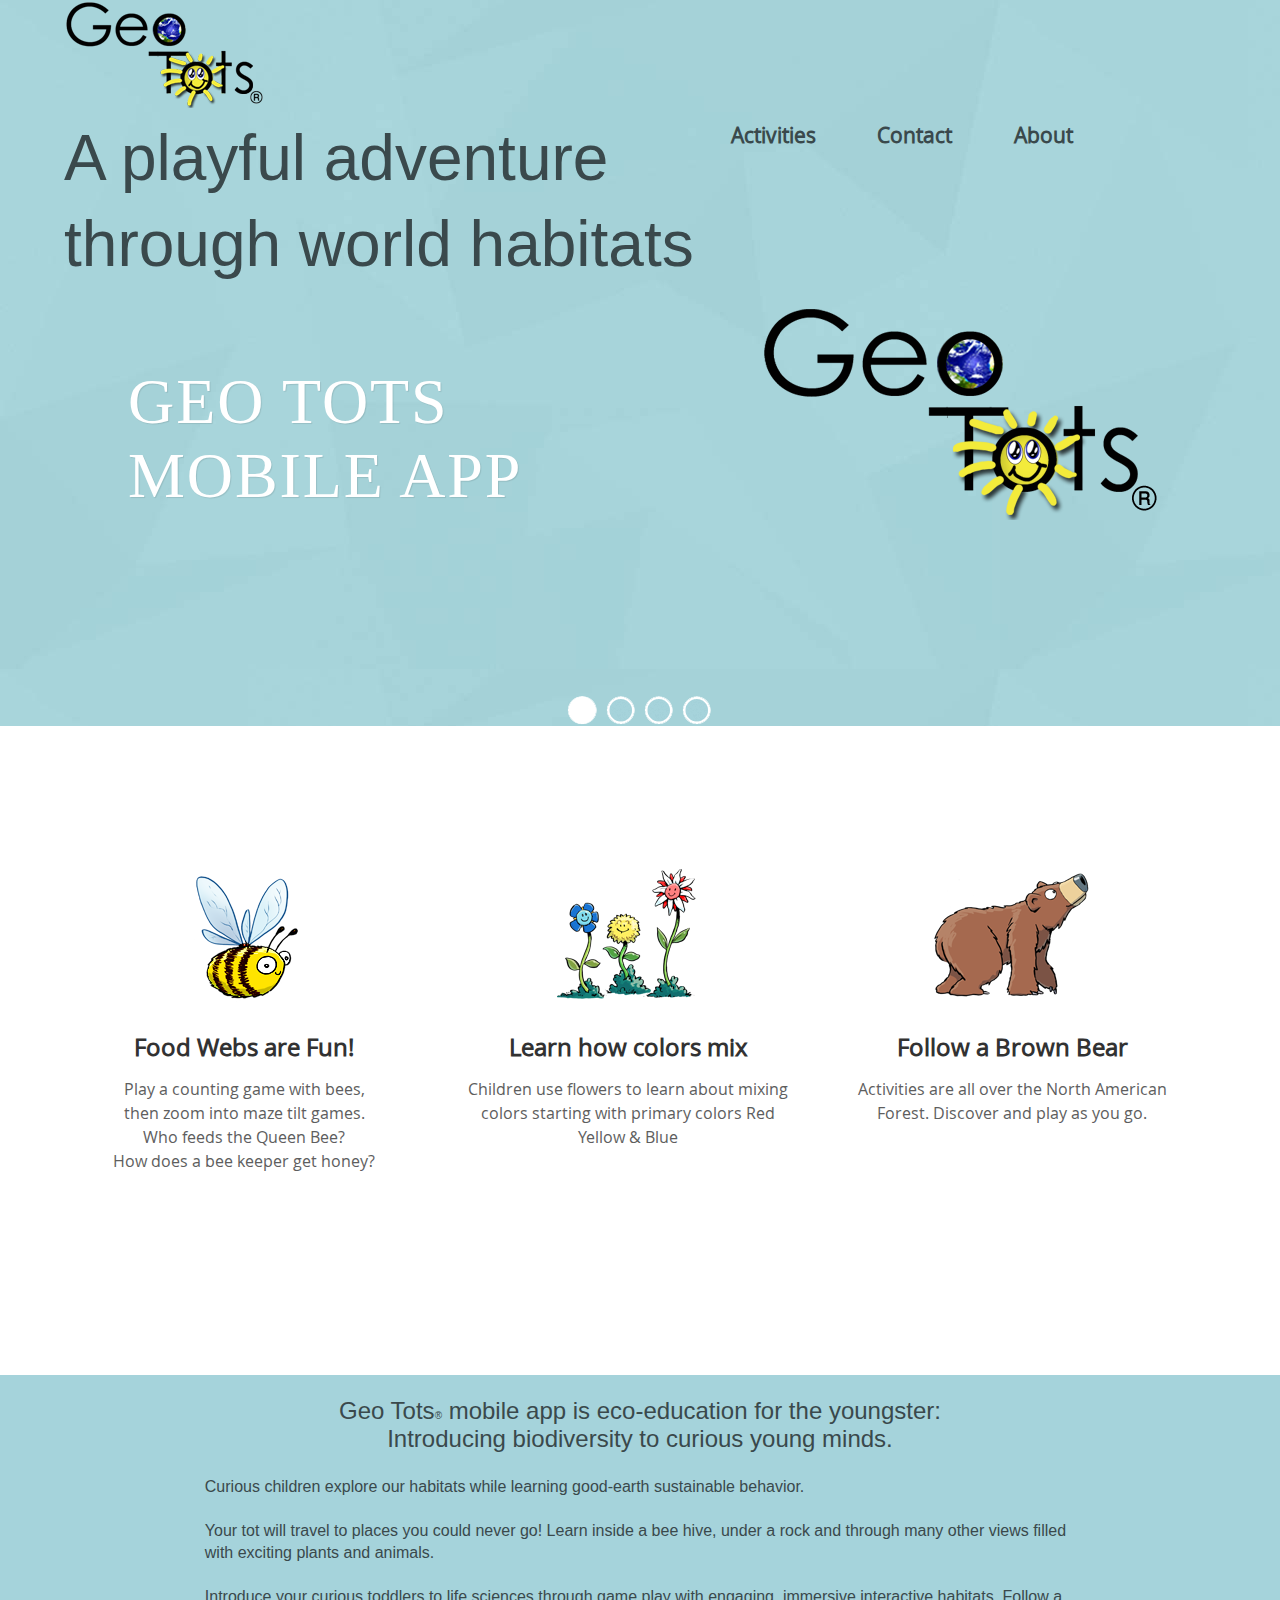
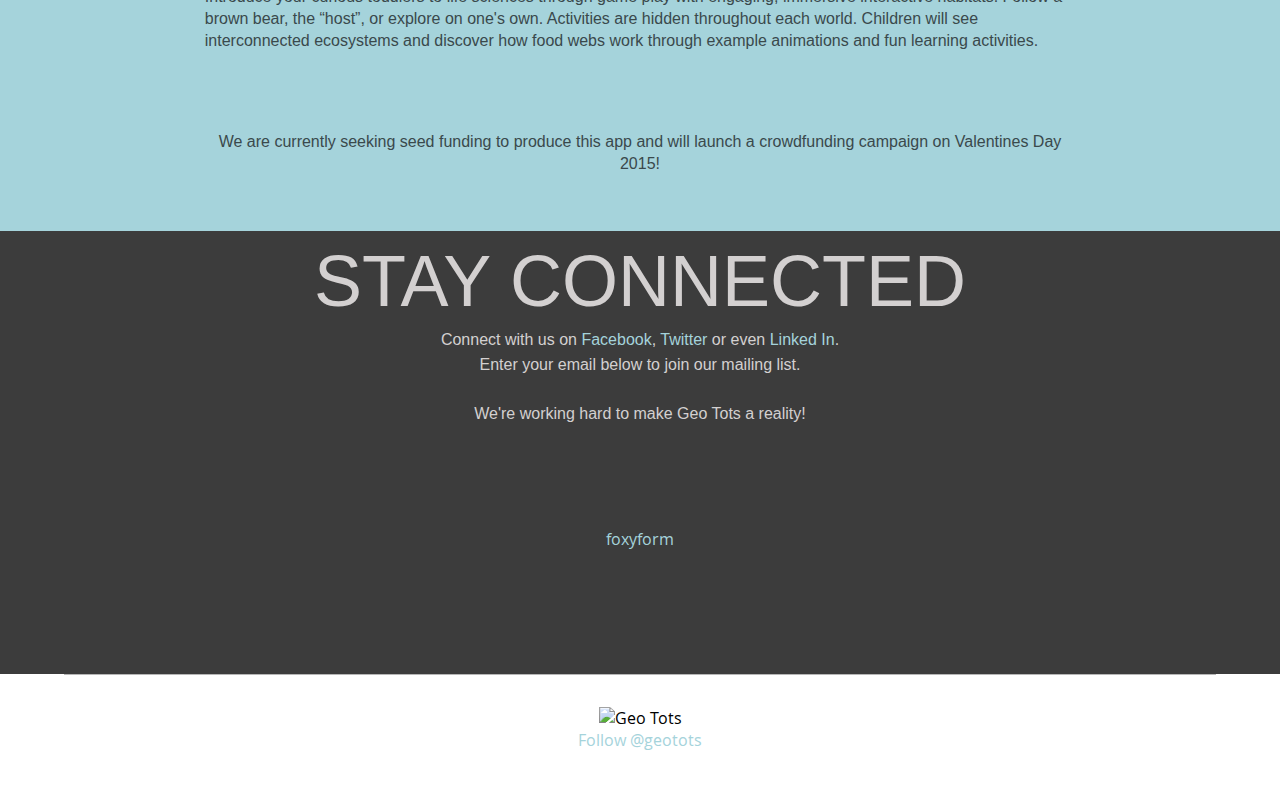
==== commit 56ad245e: "8" ====
--- a/web/index.html
+++ b/web/index.html
@@ -14,7 +14,7 @@
 		<script type="text/javascript" src="https://ajax.googleapis.com/ajax/libs/jquery/1.9.1/jquery.min.js"></script>
         
            <!---Facebook plug in top----->
-<meta http-equiv="Content-Type" content="text/html; charset=ISO-8859-1" /></head><div id="fb-root"></div>
+<meta http-equiv="Content-Type" content="text/html; charset=ISO-8859-1" /><div id="fb-root"></div>
 <script>(function(d, s, id) {
   var js, fjs = d.getElementsByTagName(s)[0];
   if (d.getElementById(id)) return;
@@ -23,7 +23,7 @@
   fjs.parentNode.insertBefore(js, fjs);
 }(document, 'script', 'facebook-jssdk'));</script>
 
-	
+	</head>
     
     		
 	<body link="#A5D3DB" class="oneColElsCtr">
--- a/web/css/style.css
+++ b/web/css/style.css
@@ -1,5 +1,12 @@
 /* reset */
-html,body,div,span,applet,object,iframe,h1,h2,h3,h4,h5,h6,p,blockquote,pre,a,abbr,acronym,address,big,cite,code,del,dfn,em,img,ins,kbd,q,s,samp,small,strike,strong,sub,sup,tt,var,b,u,i,dl,dt,dd,ol,nav ul,nav li,fieldset,form,label,legend,table,caption,tbody,tfoot,thead,tr,th,td,article,aside,canvas,details,embed,figure,figcaption,footer,header,hgroup,menu,nav,output,ruby,section,summary,time,mark,audio,video{margin:0;padding:0;border:0;font-size:100%;font:inherit;vertical-align:baseline;}
+html,body,div,span,applet,object,iframe,h1,h2,h3,h4,h5,h6,p,blockquote,pre,a,abbr,acronym,address,big,cite,code,del,dfn,em,img,ins,kbd,q,s,samp,small,strike,strong,sub,sup,tt,var,b,u,i,dl,dt,dd,ol,nav ul,nav li,fieldset,form,label,legend,table,caption,tbody,tfoot,thead,tr,th,td,article,aside,canvas,details,embed,figure,figcaption,footer,header,hgroup,menu,nav,output,ruby,section,summary,time,mark,audio,video{
+	margin:0;
+	padding:0;
+	border:0;
+	font-size:100%;
+	font:inherit;
+	vertical-align:baseline;
+}
 article, aside, details, figcaption, figure,footer, header, hgroup, menu, nav, section {display: block;}
 ol,ul{list-style:none;margin:0px;padding:0px;}
 blockquote,q{quotes:none;}
@@ -22,27 +29,27 @@
 img{max-width:100%;}
 /*end reset*/
 @font-face {
-    font-family: 'open_sansregular';
+    font-family: 'OpenSans-Regular';
     src: url('../fonts/OpenSans-Regular-webfont.eot');
     src: url('../fonts/OpenSans-Regular-webfont.eot?#iefix') format('embedded-opentype'),
          url('../fonts/OpenSans-Regular-webfont.woff') format('woff'),
          url('../fonts/OpenSans-Regular-webfont.ttf') format('truetype'),
-         url('../fonts/OpenSans-Regular-webfont.svg#open_sansregular') format('svg');
+         url('../fonts/OpenSans-Regular-webfont.svg#OpenSans-Regular') format('svg');
     font-weight: normal;
     font-style: normal;
 }
 @font-face {
-    font-family: 'trump_town_proregular';
-    src: url('../fonts/Trump_Town_Pro-webfont.eot');
-    src: url('../fonts/Trump_Town_Pro-webfont.eot?#iefix') format('embedded-opentype'),
-         url('../fonts/Trump_Town_Pro-webfont.woff') format('woff'),
-         url('../fonts/Trump_Town_Pro-webfont.ttf') format('truetype'),
-         url('../fonts/Trump_Town_Pro-webfont.svg#trump_town_proregular') format('svg');
+    font-family: 'OpenSans-Regular';
+    src: url('../fonts/OpenSans-Regular-webfont.eot');
+    src: url('../fonts/OpenSans-Regular-webfont.eot?#iefix') format('embedded-opentype'),
+         url('../fonts/OpenSans-Regular-webfont.woff') format('woff'),
+         url('../fonts/OpenSans-Regular-webfont.ttf') format('truetype'),
+         url('../fonts/OpenSans-Regular-webfont.svg#OpenSans-Regular') format('svg');
     font-weight: normal;
     font-style: normal;
 }
 body{
-	font-family: 'open_sansregular';
+	font-family: "OpenSans-Regular";
 	background:#FFF;
 	font-size:100%;
 }
@@ -64,9 +71,9 @@
 	margin-right: 7px;
 }
 .logo a{
-	font-family: "Century Gothic";
+	font-family: "OpenSans-Regular";
 	color: #3A494C;
-	font-size: 3em;
+	font-size: 4em;
 	text-transform: none;
 }
 .top-header {
@@ -77,7 +84,7 @@
 	min-height: 650px;
 }
 .top-nav{
-	float:right;
+	float:none;
 }
 .top-nav ul li{
 	display: inline-block;
@@ -97,7 +104,6 @@
 .top-nav li.active> a, .top-nav li> a:hover {
 	color: #A5D3DB;
 	background:#3A494C;
-	
 }
 .da-title h3{
 	width:50%;
@@ -121,7 +127,7 @@
 .top-service-grid a span{
 	font-size: 1.5em;
 	color: #323232;
-	font-family: trebuchet ms,'open_sansregular';
+	font-family: "OpenSans-Regular";
 	font-weight: 900;
 	margin:1em 0 0.6em 0;
 	display:block;
@@ -304,7 +310,7 @@
 .recent-works-head h3{
 	color:#FFF;
 	font-size:4.5em;
-	font-family: 'trump_town_proregular';
+	font-family: 'OpenSans-Regular';
 	text-transform:uppercase;
 }
 .recent-works-head p{
@@ -359,7 +365,7 @@
 	font-size: 2em;
 	color: #3A494C;
 	padding: 0.4em 0;
-	font-family: trebuchet ms,'open_sansregular';
+	font-family: trebuchet ms,'OpenSans-Regular';
 	transition: 0.5s all;
 	-webkit-transition: 0.5s all;
 	-moz-transition: 0.5s all;
@@ -437,7 +443,7 @@
 .team-head h3{
 	color: #FFF;
 	font-size: 4.5em;
-	font-family: 'trump_town_proregular';
+	font-family: 'OpenSans-Regular';
 	text-transform: uppercase;
 }
 .team-head p{
@@ -476,7 +482,7 @@
 }
 .team-member label{
 	color: #383838;
-	font-family: trebuchet ms,'open_sansregular';
+	font-family: trebuchet ms,'OpenSans-Regular';
 	font-size: 1.5em;
 	margin: 0.3em 0 0.5em 0;
 	display: block;
@@ -485,7 +491,7 @@
 .team-member h4 a{
 	color: #383838;
 	font-size: 2.5em;
-	font-family: 'trump_town_proregular';
+	font-family: 'OpenSans-Regular';
 	text-transform: uppercase;
 	margin: 0.5em 0 0 0;
 	display: block;
@@ -546,7 +552,7 @@
 .recent-posts-head h3{
 	color: #FFF;
 	font-size: 4.5em;
-	font-family: 'trump_town_proregular';
+	font-family: 'OpenSans-Regular';
 	text-transform: uppercase;
 }
 .recent-posts-head p{
@@ -570,7 +576,7 @@
 }
 .post-grid h4 a{
 	color: #383838;
-	font-family: trebuchet ms,'open_sansregular';
+	font-family: trebuchet ms,'OpenSans-Regular';
 	font-size: 1.8em;
 	margin: 1em 0 0em 0;
 	display: block;
@@ -591,7 +597,7 @@
 /*---start-contact----*/
 .contact{
 	background:#3C3C3C;
-	padding:4em 0;
+	padding:0;
 }
 .contact-head{
 	text-align:center;
@@ -599,7 +605,7 @@
 .contact-head h3{
 	color: #D3D0D0;
 	font-size: 4.5em;
-	font-family: 'trump_town_proregular';
+	font-family: "OpenSans-Regular";
 	text-transform: uppercase;
 }
 .contact-head p{
@@ -624,7 +630,7 @@
 	border: none;
 	outline: none;
 	color: #A3A3A3;
-	font-family: 'open_sansregular';
+	font-family: 'OpenSans-Regular';
 	margin-bottom: 1em;
 }
 .contatct-form textarea{
@@ -651,7 +657,7 @@
 	-webkit-transition: 0.5s all;
 	-moz-transition: 0.5s all;
 	-o-transition: 0.5s all;
-	font-family: 'open_sansregular';
+	font-family: 'OpenSans-Regular';
 }
 .contatct-form input[type="submit"]:hover{
 	background: #323232;
@@ -1241,12 +1247,12 @@
 		text-align:center;
 	}
 	.top-header {
-		padding: 1.5em 0 0 0;
+		padding: 0em 0 0 0;
 	}
 	.top-nav {
 		float: none;
 		text-align:center;
-		margin-top:1em;
+		margin-top:.25em;
 	}
 	.morebtn {
 		width: 50%;
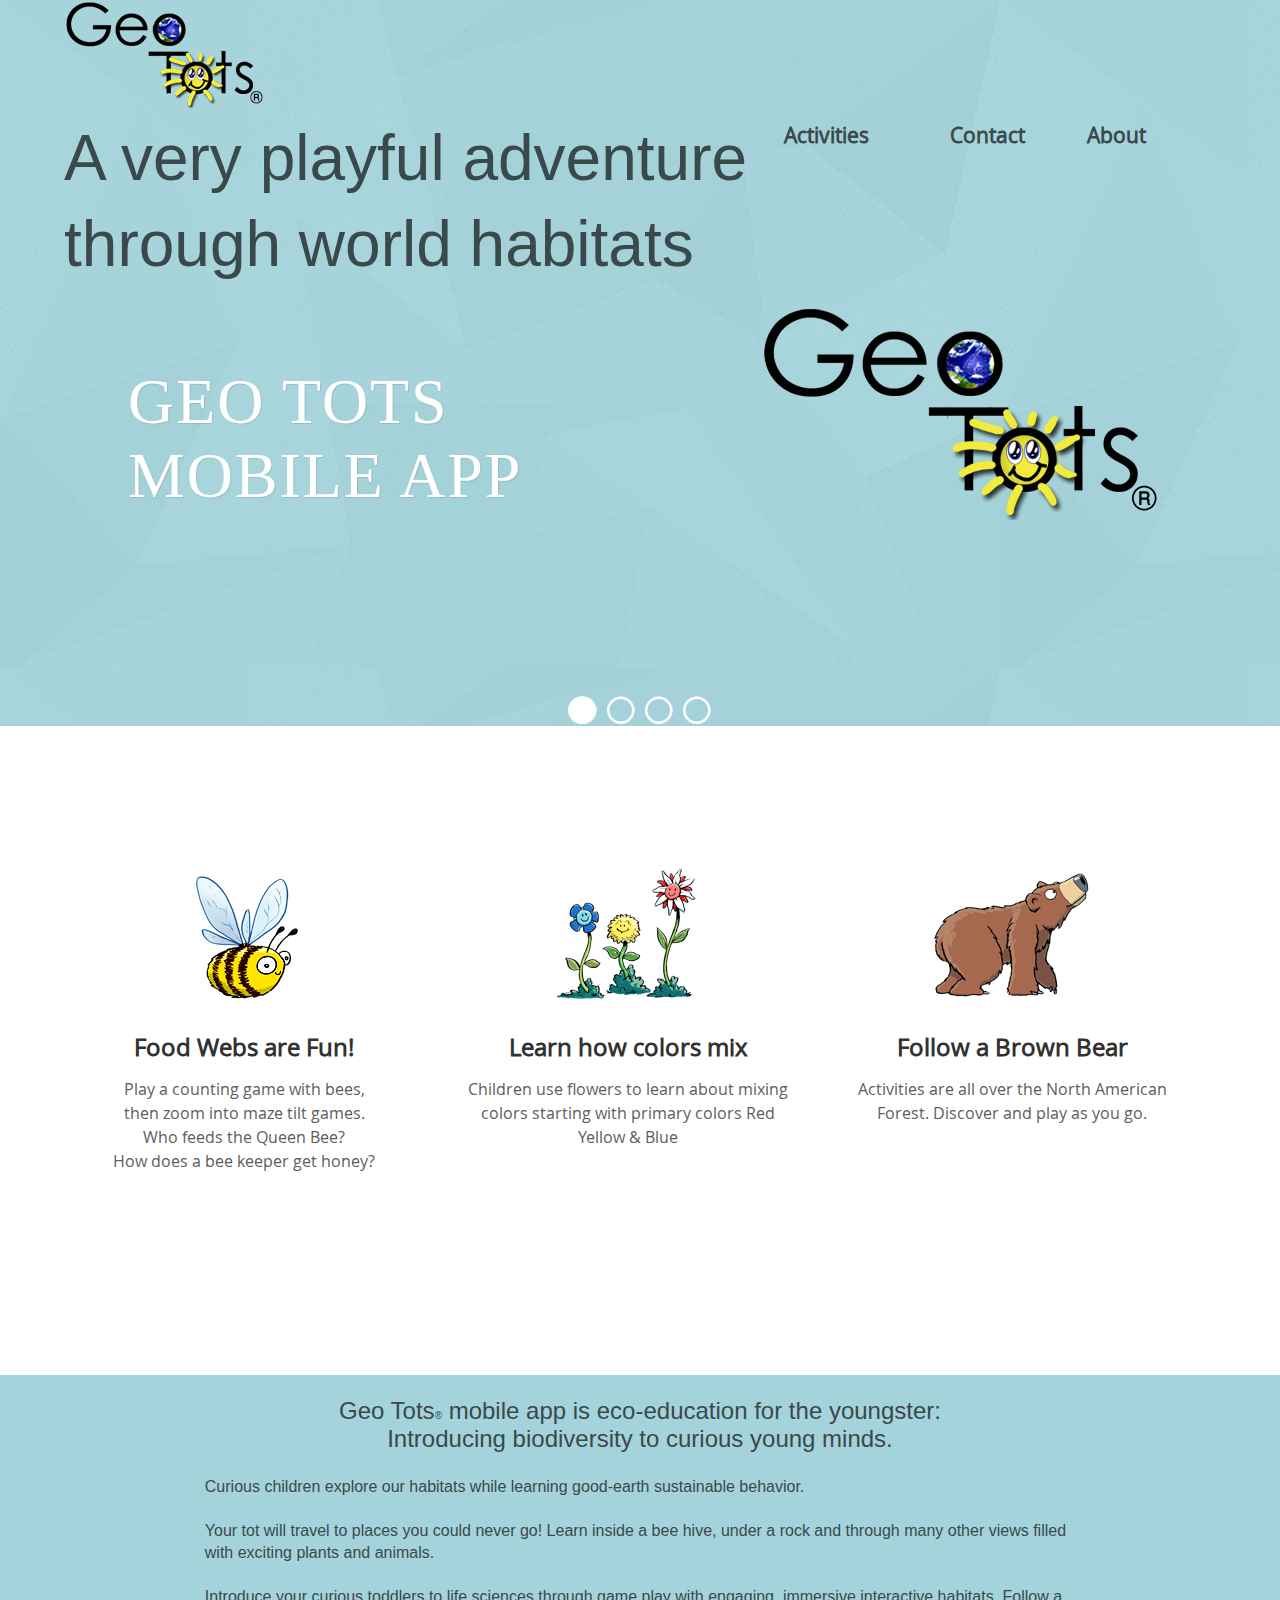
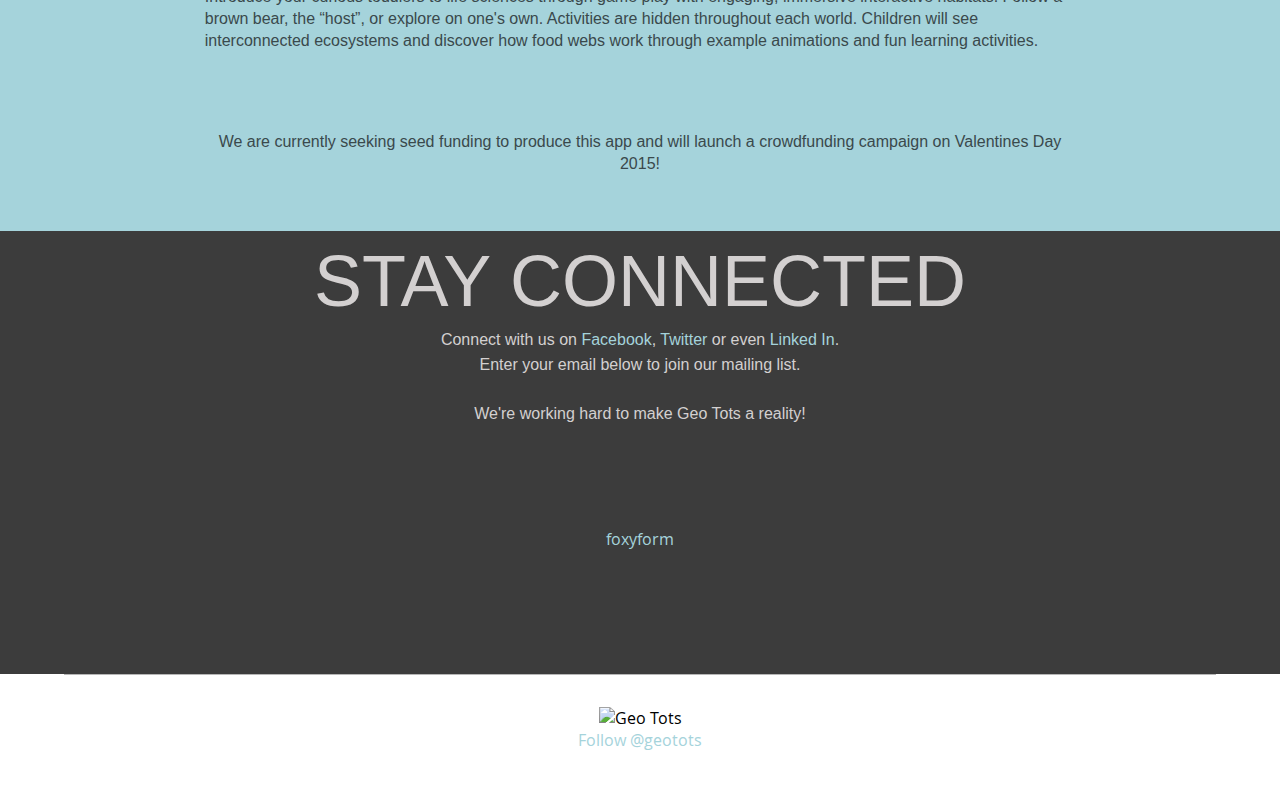
==== commit e224f43a: "update cleaning house a bit" ====
--- a/web/index.html
+++ b/web/index.html
@@ -14,7 +14,7 @@
 		<script type="text/javascript" src="https://ajax.googleapis.com/ajax/libs/jquery/1.9.1/jquery.min.js"></script>
         
            <!---Facebook plug in top----->
-<meta http-equiv="Content-Type" content="text/html; charset=ISO-8859-1" /><div id="fb-root"></div>
+<meta http-equiv="Content-Type" content="text/html; charset=ISO-8859-1" /></head><div id="fb-root"></div>
 <script>(function(d, s, id) {
   var js, fjs = d.getElementsByTagName(s)[0];
   if (d.getElementById(id)) return;
@@ -23,7 +23,7 @@
   fjs.parentNode.insertBefore(js, fjs);
 }(document, 'script', 'facebook-jssdk'));</script>
 
-	</head>
+	
     
     		
 	<body link="#A5D3DB" class="oneColElsCtr">
@@ -41,13 +41,14 @@
                 
                 
 					  <div class="logo"> 
-					    <p><a href="index.html"> <font face="Arial, Helvetica, sans-serif">A playful adventure </font></a></p>
-					    <p><a href="index.html"><font face="Arial, Helvetica, sans-serif">through world habitats</font></a></p>
-					  </div>
-				      <div class="top-nav">
+					    <p><a href="index.html"> <font face="Arial, Helvetica, sans-serif">A very playful adventure <br>
+					          through world habitats</font></a></p>
+					  </div>
+			      <div class="top-nav">
 			    <ul><li>
 			      <div align="right"><a href="#services" class="scroll">Activities</a></div>
 			    </li>
+				  <li></li>
 				  <li>
 				    <div align="right"><a href="#contact" class="scroll">Contact</a></div>
 				  </li>
@@ -58,7 +59,6 @@
                         <!----FACEBOOK----> <p>
 </p><div class="fb-like" data-href="https://www.facebook.com/geotots" data-width="300" data-layout="standard" data-action="like" data-show-faces="true" data-share="true"></div>
 <p></p><br />
-    
                   </div>
 					</ul>
 				  </div>
